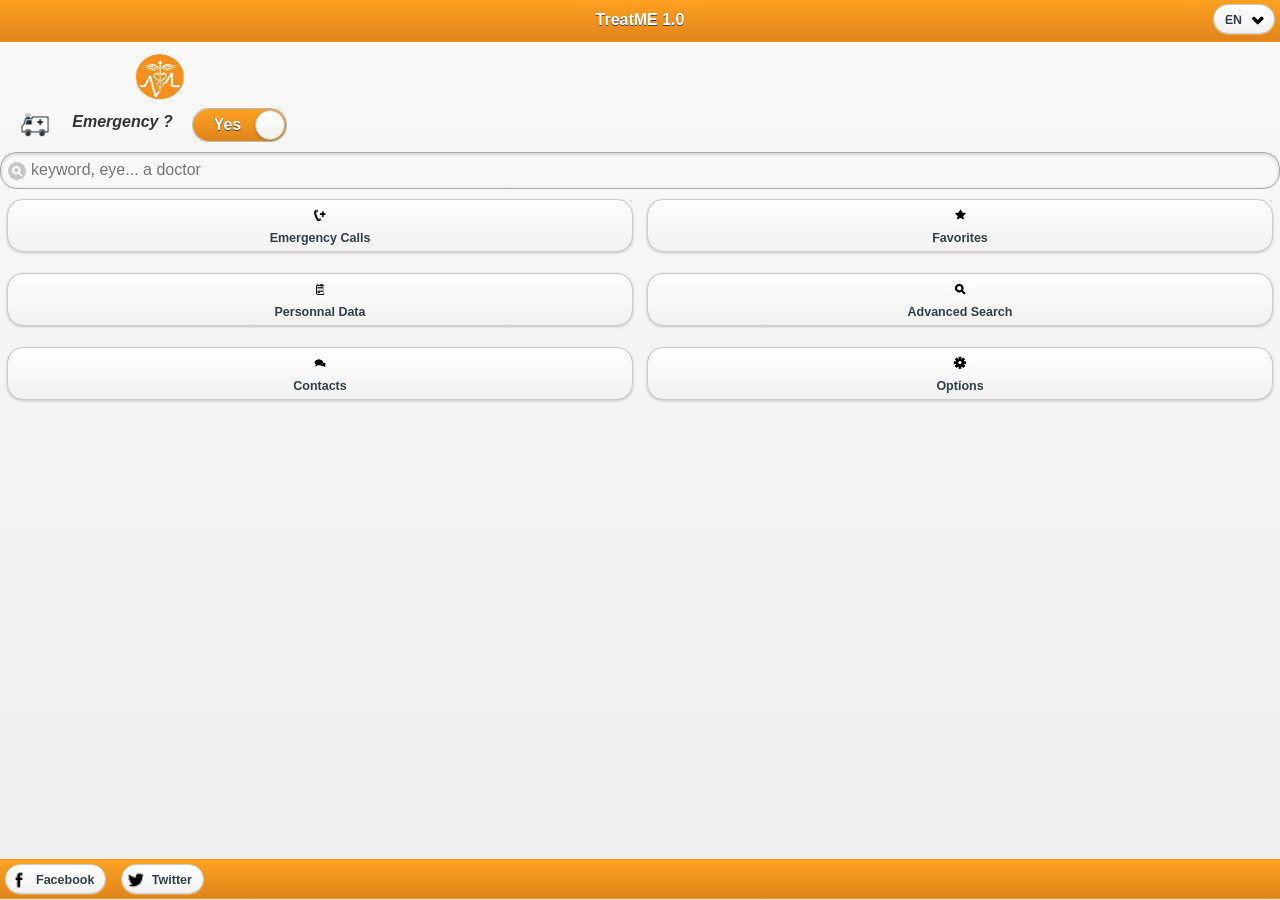
==== homePage.html @ 947c852b "First commit" ====
<!DOCTYPE html>
<html>
    
    <head>
        <title>
            homePage
        </title>
        <meta http-equiv="Content-Type" content="text/html; charset=UTF-8" />
        <meta name="viewport" content="initial-scale=1" />
        <meta name="apple-mobile-web-app-capable" content="yes" />
        <meta names="apple-mobile-web-app-status-bar-style" content="black-translucent"
        />
        <link href="files/resources/lib/theme/jqm/jqm.css" rel="stylesheet" />
        <link href="files/resources/lib/theme/treatme-theme-a/treatme-theme-a.css" rel="stylesheet"
        />
        <link href="files/resources/lib/jquerymobile/1.3.0/jquery.mobile.structure-1.3.0.css"
        rel="stylesheet" />
        <script type="text/javascript" src="files/resources/lib/store/json2.js">
        </script>
        <script type="text/javascript" src="files/resources/lib/jquery/jquery-1.8.2.js">
        </script>
        <script type="text/javascript">
                    $(document).bind("mobileinit", function()
            {
                if (navigator.userAgent.toLowerCase().indexOf("android") != -1)
                {
                    $.mobile.defaultPageTransition = 'none';
                    $.mobile.defaultDialogTransition = 'none';
                }
                if (navigator.userAgent.toLowerCase().indexOf("msie") != -1)
                {
                    $.mobile.allowCrossDomainPages = true;
                    $.support.cors = true;
                }
            });
        </script>
        <script type="text/javascript" src="files/resources/lib/jquerymobile/1.3.0/jquery.mobile-1.3.0.js">
        </script>
        <script type="text/javascript" src="files/resources/js/mobilebase.js">
        </script>
        <script type="text/javascript" src="files/resources/lib/event/customEventHandler.js">
        </script>
        <script type="text/javascript" src="files/resources/lib/base/sha1.js">
        </script>
        <script type="text/javascript" src="files/resources/lib/base/oauth.js">
        </script>
        <script type="text/javascript" src="files/resources/lib/base/contexts.js">
        </script>
        <script type="text/javascript" src="files/resources/lib/base/jsonpath.js">
        </script>
        <script type="text/javascript" src="files/resources/lib/base/jquery.xml2json.min.js">
        </script>
        <script type="text/javascript" src="http://maps.google.com/maps/api/js?sensor=true">
        </script>
        <script type="text/javascript" src="files/resources/lib/jquery-ui-map/jquery.ui.map.full.min.js">
        </script>
        <script type="text/javascript" src="files/resources/lib/base/appery.js">
        </script>
        <script type="text/javascript" src="files/resources/lib/get_target_platform.js">
        </script>
        <script type="text/javascript" src="files/resources/lib/cordova.js">
        </script>
        <script type="text/javascript" src="files/resources/lib/childbrowser.js">
        </script>
        <link href="files/resources/css/mobilebase.css" rel="stylesheet" type="text/css"
        />
        <script type="text/javascript" src="files/views/assets/js/maps.js">
        </script>
        <script type="text/javascript" src="files/views/assets/js/services/service.js">
        </script>
        <link href="homePage.css" rel="stylesheet" type="text/css" />
        <script type="text/javascript" src="homePage.js">
        </script>
    </head>
    
    <body>
        <script language="JavaScript" type="text/javascript">
                if (navigator.userAgent.match(/iP/i))
        {
            $(window).bind('orientationchange', function(event)
            {
                $('meta[name="viewport"]').attr('content', 'initial-scale=1.0,maximum-scale=1.0, ' + ((window.orientation == 90 || window.orientation == -90 || window.orientation == 270) ? "height=device-width,width=device-height" : "height=device-height,width=device-width"));
            }).trigger('orientationchange');
        }
        </script>
        <div data-role="page" style="min-height:480px;" dsid="homePage" id="homePage" class="type-interior"
        data-theme="a" data-add-back-btn="false" data-back-btn-text="Back">
            <!-- p1header -->
            <div data-role="header" data-position="fixed" data-theme="a" name="p1header" id="homePage_p1header"
            class=' homePage_p1header '>
                <h1 dsid="p1header">
                    TreatME 1.0
                </h1>
                <!-- p1headerselectmenu -->
                <div data-role="fieldcontain" class="homePage_p1headerselectmenu ui-icon-alt" style="display: inline-block;">
                    <select name="p1headerselectmenu" id="homePage_p1headerselectmenu" dsid="p1headerselectmenu"
                    data-theme="a" data-inline="true" data-mini="true" data-icon="arrow-d" data-iconpos="right"
                    data-native-menu="false" tabIndex="23" appery-class="homePage_p1headerselectmenu">
                        <option value="fr" reRender="p1headerselectmenu" dsid="p1headerselectmenu-0">
                            FR
                        </option>
                        <option value="es" reRender="p1headerselectmenu" dsid="p1headerselectmenu-1">
                            ES
                        </option>
                        <option value="gb" reRender="p1headerselectmenu" dsid="p1headerselectmenu-2" selected="selected">
                            EN
                        </option>
                    </select>
                </div>
            </div>
            <!-- p1container -->
            <div data-role="content" id="homePage_p1container" name="p1container" class=" homePage_p1container"
            dsid="p1container" data-theme="">
                <!-- mobileimage_113 -->
                <img class=" homePage_mobileimage_113" src="files/views/assets/image/images-4-tizen.gif"
                id="homePage_mobileimage_113" dsid="mobileimage_113" name="mobileimage_113" />
                <!-- mobilegrid_60 -->
                <div class="homePage_mobilegrid_60_wrapper">
                    <table id="homePage_mobilegrid_60" class=" homePage_mobilegrid_60" dsid="mobilegrid_60"
                    name="mobilegrid_60" cellpadding=0 cellspacing=0>
                        <col style="width:192px;" />
                        <col style="width:auto;" />
                        <tr class="homePage_mobilegrid_60_row_0">
                            <!-- mobilegridcell_61 -->
                            <td id="homePage_mobilegridcell_61" name="mobilegridcell_61" class="homePage_mobilegridcell_61"
                            colspan=1 rowspan=1>
                                <div class="cell-wrapper">
                                    <!-- p1image -->
                                    <img class=" homePage_p1image" src="files/views/assets/image/a_382541132_ambulance_car.png"
                                    id="homePage_p1image" dsid="p1image" name="p1image" />
                                    <!-- p1label -->
                                    <div name="p1label" id="homePage_p1label" dsid="p1label" data-role="appery_label"
                                    class=' homePage_p1label '>
                                        Emergency ?
                                    </div>
                                </div>
                            </td>
                            <!-- mobilegridcell_62 -->
                            <td id="homePage_mobilegridcell_62" name="mobilegridcell_62" class="homePage_mobilegridcell_62"
                            colspan=1 rowspan=1>
                                <div class="cell-wrapper">
                                    <!-- p1toggle -->
                                    <div data-role="fieldcontain" class="homePage_p1toggle ">
                                        <select data-role="slider" name="p1toggle" id="homePage_p1toggle" dsid="p1toggle"
                                        data-theme="a" data-track-theme="a">
                                            <option value="off">
                                                No
                                            </option>
                                            <option value="on">
                                                Yes
                                            </option>
                                        </select>
                                    </div>
                                </div>
                            </td>
                        </tr>
                    </table>
                </div>
                <!-- p1search -->
                <div data-role="fieldcontain" class="homePage_p1search ">
                    <div id="homePage_p1search-cover-div">
                        <img id="homePage_p1search-cover-img" src="files/resources/image/icon-search-cover.png"
                        />
                    </div>
                    <input type="search" name="p1search" id="homePage_p1search" dsid="p1search" value=""
                    placeholder="keyword, eye... a doctor" data-theme="a" tabIndex="21" class='ui-icon-alt homePage_p1search '
                    />
                </div>
                <!-- mobilegrid_95 -->
                <div class="homePage_mobilegrid_95_wrapper">
                    <table id="homePage_mobilegrid_95" class=" homePage_mobilegrid_95" dsid="mobilegrid_95"
                    name="mobilegrid_95" cellpadding=0 cellspacing=0>
                        <col style="width:auto;" />
                        <col style="width:auto;" />
                        <tr class="homePage_mobilegrid_95_row_0">
                            <!-- mobilegridcell_96 -->
                            <td id="homePage_mobilegridcell_96" name="mobilegridcell_96" class="homePage_mobilegridcell_96"
                            colspan=1 rowspan=1>
                                <div class="cell-wrapper">
                                    <!-- mobilebutton_102 -->
                                    <a data-role="button" name="mobilebutton_102" dsid="mobilebutton_102" class=' ui-icon-nodisc homePage_mobilebutton_102'
                                    id="homePage_mobilebutton_102" data-corners="true" data-mini="true" data-theme="a"
                                    tabIndex="29" data-icon="emergencyphone" data-iconpos="top">
                                    Emergency Calls
                                    </a>
                                </div>
                            </td>
                            <!-- mobilegridcell_97 -->
                            <td id="homePage_mobilegridcell_97" name="mobilegridcell_97" class="homePage_mobilegridcell_97"
                            colspan=1 rowspan=1>
                                <div class="cell-wrapper">
                                    <!-- mobilebutton_103 -->
                                    <a data-role="button" name="mobilebutton_103" dsid="mobilebutton_103" class=' ui-icon-alt homePage_mobilebutton_103'
                                    id="homePage_mobilebutton_103" data-corners="true" data-icon="star" data-iconpos="top"
                                    data-mini="true" data-theme="a" tabIndex="30" data-content-theme="e">
                                    Favorites
                                    </a>
                                </div>
                            </td>
                        </tr>
                        <tr class="homePage_mobilegrid_95_row_1">
                            <!-- mobilegridcell_98 -->
                            <td id="homePage_mobilegridcell_98" name="mobilegridcell_98" class="homePage_mobilegridcell_98"
                            colspan=1 rowspan=1>
                                <div class="cell-wrapper">
                                    <!-- mobilebutton_104 -->
                                    <a data-role="button" name="mobilebutton_104" dsid="mobilebutton_104" class=' ui-icon-nodisc homePage_mobilebutton_104'
                                    id="homePage_mobilebutton_104" data-corners="true" data-mini="true" data-theme="a"
                                    tabIndex="31" data-icon="text" data-iconpos="top">
                                    Personnal Data
                                    </a>
                                </div>
                            </td>
                            <!-- mobilegridcell_99 -->
                            <td id="homePage_mobilegridcell_99" name="mobilegridcell_99" class="homePage_mobilegridcell_99"
                            colspan=1 rowspan=1>
                                <div class="cell-wrapper">
                                    <!-- mobilebutton_109 -->
                                    <a data-role="button" name="mobilebutton_109" dsid="mobilebutton_109" class=' ui-icon-alt homePage_mobilebutton_109'
                                    id="homePage_mobilebutton_109" data-corners="true" data-icon="search" data-iconpos="top"
                                    data-mini="true" data-theme="a" tabIndex="35">
                                    Advanced Search
                                    </a>
                                </div>
                            </td>
                        </tr>
                        <tr class="homePage_mobilegrid_95_row_2">
                            <!-- mobilegridcell_100 -->
                            <td id="homePage_mobilegridcell_100" name="mobilegridcell_100" class="homePage_mobilegridcell_100"
                            colspan=1 rowspan=1>
                                <div class="cell-wrapper">
                                    <!-- mobilebutton_110 -->
                                    <a data-role="button" name="mobilebutton_110" dsid="mobilebutton_110" class=' ui-icon-nodisc homePage_mobilebutton_110'
                                    id="homePage_mobilebutton_110" data-corners="true" data-mini="true" data-theme="a"
                                    tabIndex="36" data-icon="conversation" data-iconpos="top">
                                    Contacts
                                    </a>
                                </div>
                            </td>
                            <!-- mobilegridcell_101 -->
                            <td id="homePage_mobilegridcell_101" name="mobilegridcell_101" class="homePage_mobilegridcell_101"
                            colspan=1 rowspan=1>
                                <div class="cell-wrapper">
                                    <!-- mobilebutton_106 -->
                                    <a data-role="button" name="mobilebutton_106" dsid="mobilebutton_106" class=' ui-icon-alt homePage_mobilebutton_106'
                                    id="homePage_mobilebutton_106" data-corners="true" data-icon="gear" data-iconpos="top"
                                    data-mini="true" data-theme="a" tabIndex="33">
                                    Options
                                    </a>
                                </div>
                            </td>
                        </tr>
                    </table>
                </div>
            </div>
            <!-- p1footer -->
            <div data-role="footer" data-position="inline" class=" homePage_p1footer" name="p1footer"
            dsid="p1footer" id="homePage_p1footer" data-theme="a">
                <!-- mobilebutton_114 -->
                <a data-role="button" name="mobilebutton_114" dsid="mobilebutton_114" class=' ui-icon-nodisc homePage_mobilebutton_114'
                style='margin-left:5px; ' id="homePage_mobilebutton_114" data-corners="true" data-inline='true'
                data-mini='true' data-theme="a" tabIndex="39" data-icon="facebook" data-iconpos="left">
                Facebook
                </a>
                <!-- p1navbarbutton1 -->
                <a data-role="button" name="p1navbarbutton1" dsid="p1navbarbutton1" class=' ui-icon-nodisc homePage_p1navbarbutton1'
                style='margin-left:5px; ' id="homePage_p1navbarbutton1" data-corners="true" data-inline='true'
                data-mini='true' data-theme="a" tabIndex="15" data-icon="tweet">
                Twitter
                </a>
            </div>
        </div>
        <div data-role="page" style="min-height:480px;" dsid="profilePage" id="profilePage"
        class="type-interior" data-theme="a" data-add-back-btn="true" data-back-btn-text="Back">
            <!-- mobileheader -->
            <div data-role="header" data-position="fixed" data-theme="a" name="mobileheader"
            id="profilePage_mobileheader" class='ui-icon-alt profilePage_mobileheader '>
                <h1 dsid="mobileheader">
                    Personnal Data
                </h1>
                <!-- mobilebutton_26 -->
                <a data-role="button" name="mobilebutton_26" dsid="mobilebutton_26" class='ui-btn-right  ui-icon-alt profilePage_mobilebutton_26'
                style='min-height:20px; ' id="profilePage_mobilebutton_26" data-corners="true" data-icon="home"
                data-iconpos="notext" data-inline='true' data-mini='true' data-theme="a" tabIndex="4">
                Home
                </a>
            </div>
            <!-- mobilecontainer -->
            <div data-role="content" id="profilePage_mobilecontainer" name="mobilecontainer"
            class=" profilePage_mobilecontainer" dsid="mobilecontainer" data-theme="">
                <!-- mobileradiogroup_1 -->
                <div data-role="fieldcontain" class=" profilePage_mobileradiogroup_1" id="profilePage_mobileradiogroup_1"
                dsid="mobileradiogroup_1">
                    <fieldset data-role="controlgroup" data-type="horizontal" data-mini="true">
                        <!-- mobileradiobutton_2 -->
                        <span dsid="mobileradiobutton_2" class="profilePage_mobileradiobutton_2" name="mobileradiobutton_2">
                            <input type="radio" name="mobileradiogroup_1" id="profilePage_mobileradiobutton_2"
                            style='display:none' checked="checked" tabIndex="1" data-theme="a" value="profile"
                            />
                            <label id="profilePage_mobileradiobutton_2_label" for="profilePage_mobileradiobutton_2">
                                User Profile
                            </label>
                        </span>
                        <!-- mobileradiobutton_3 -->
                        <span dsid="mobileradiobutton_3" class="profilePage_mobileradiobutton_3" name="mobileradiobutton_3">
                            <input type="radio" name="mobileradiogroup_1" id="profilePage_mobileradiobutton_3"
                            style='display:none' data-theme="a" value="health" />
                            <label id="profilePage_mobileradiobutton_3_label" for="profilePage_mobileradiobutton_3">
                                Health Record
                            </label>
                        </span>
                    </fieldset>
                </div>
                <!-- mobilelist_8 -->
                <ul data-role="listview" id="profilePage_mobilelist_8" class=' profilePage_mobilelist_8 '
                name="mobilelist_8" dsid="mobilelist_8" data-inset="true" data-theme="a" data-divider-theme="a"
                data-count-theme="c" style="" data-split-theme="a">
                    <!-- mobilelistitem_9 -->
                    <li id="profilePage_mobilelistitem_9" data-role="list-divider" name="mobilelistitem_9"
                    dsid="mobilelistitem_9" class=' profilePage_mobilelistitem_9 '>
                        <h3>
                            Emergency Calls
                        </h3>
                    </li>
                    <!-- mobilelistitem_11 -->
                    <li class=' profilePage_mobilelistitem_11  tgz-cg-has-icon'>
                        <a id="profilePage_mobilelistitem_11" name="mobilelistitem_11" dsid="mobilelistitem_11"
                        tabIndex="3" class=' profilePage_mobilelistitem_11 '>
                        <img class='ui-li-icon' src="files/views/assets/image/information.png" />
                        <h3>Item 2</h3>
                        </a>
                    </li>
                    <!-- mobilelistitem_13 -->
                    <li class=' profilePage_mobilelistitem_13  tgz-cg-has-icon'>
                        <a id="profilePage_mobilelistitem_13" name="mobilelistitem_13" dsid="mobilelistitem_13"
                        tabIndex="3" class=' profilePage_mobilelistitem_13 '>
                        <img class='ui-li-icon' src="files/views/assets/image/ambulance.png" />
                        <h3>Item 3</h3>
                        </a>
                    </li>
                    <!-- mobilelistitem_22 -->
                    <li class=' profilePage_mobilelistitem_22  tgz-cg-has-icon'>
                        <a id="profilePage_mobilelistitem_22" name="mobilelistitem_22" dsid="mobilelistitem_22"
                        tabIndex="3" class=' profilePage_mobilelistitem_22 '>
                        <img class='ui-li-icon' src="files/views/assets/image/dentist.png" />
                        <h3>Item 4</h3>
                        </a>
                    </li>
                    <!-- mobilelistitem_24 -->
                    <li class=' profilePage_mobilelistitem_24  tgz-cg-has-icon'>
                        <a id="profilePage_mobilelistitem_24" name="mobilelistitem_24" dsid="mobilelistitem_24"
                        tabIndex="3" class=' profilePage_mobilelistitem_24 '>
                        <img class='ui-li-icon' src="files/views/assets/image/emergencyphone.png" />
                        <h3>Item 5</h3>
                        </a>
                    </li>
                </ul>
            </div>
            <!-- mobilefooter -->
            <div data-role="footer" data-position="fixed" class=" profilePage_mobilefooter"
            name="mobilefooter" dsid="mobilefooter" id="profilePage_mobilefooter" data-theme="a">
                <!-- mobilebutton_29 -->
                <a data-role="button" name="mobilebutton_29" dsid="mobilebutton_29" class=' ui-icon-alt profilePage_mobilebutton_29'
                style='min-height:20px;margin-left:5px; ' id="profilePage_mobilebutton_29" data-corners="true"
                data-icon="info" data-iconpos="notext" data-inline='true' data-mini='true' data-theme="a"
                tabIndex="7">
                Button
                </a>
                <!-- mobilebutton_27 -->
                <a data-role="button" name="mobilebutton_27" dsid="mobilebutton_27" class=' ui-icon-alt profilePage_mobilebutton_27'
                style='min-height:20px;margin-left:5px; ' id="profilePage_mobilebutton_27" data-corners="true"
                data-icon="search" data-iconpos="notext" data-inline='true' data-mini='true' data-theme="a"
                tabIndex="5">
                Button
                </a>
                <!-- mobilebutton_28 -->
                <a data-role="button" name="mobilebutton_28" dsid="mobilebutton_28" class=' ui-icon-alt profilePage_mobilebutton_28'
                style='min-height:20px;margin-left:5px; ' id="profilePage_mobilebutton_28" data-corners="true"
                data-icon="star" data-iconpos="notext" data-inline='true' data-mini='true' data-theme="a"
                tabIndex="6">
                Button
                </a>
                <!-- mobilebutton_30 -->
                <a data-role="button" name="mobilebutton_30" dsid="mobilebutton_30" class=' ui-icon-alt profilePage_mobilebutton_30'
                style='min-height:20px;margin-left:5px; ' id="profilePage_mobilebutton_30" data-corners="true"
                data-icon="alert" data-iconpos="notext" data-inline='true' data-mini='true' data-theme="a"
                tabIndex="8">
                Button
                </a>
            </div>
        </div>
        <div data-role="page" style="min-height:480px;" dsid="mapPage" id="mapPage" class="type-interior"
        data-theme="a" data-add-back-btn="false" data-back-btn-text="Back">
            <!-- p2header -->
            <div data-role="header" data-position="fixed" data-theme="a" name="p2header" id="mapPage_p2header"
            class=' mapPage_p2header '>
                <h1 dsid="p2header">
                    Search
                </h1>
                <!-- p2headernavbar -->
                <div data-role="navbar" id="mapPage_p2headernavbar" name="p2headernavbar" dsid="p2headernavbar"
                class="ui-icon-alt mapPage_p2headernavbar" data-theme="a" style="position: relative;"
                data-iconpos="left">
                    <ul>
                        <!-- mobilenavbaritem_3 -->
                        <li>
                            <a data-theme="a" id="mapPage_mobilenavbaritem_3" dsid="mobilenavbaritem_3" name="mobilenavbaritem_3"
                            data-icon="bars" data-iconpos="left">
                            List
                            </a>
                        </li>
                        <!-- mobilenavbaritem_5 -->
                        <li>
                            <a data-theme="a" data-icon="grid" id="mapPage_mobilenavbaritem_5" dsid="mobilenavbaritem_5"
                            name="mobilenavbaritem_5" data-iconpos="left">
                            Details
                            </a>
                        </li>
                        <!-- mobilenavbaritem_17 -->
                        <li>
                            <a data-theme="a" data-icon="search" id="mapPage_mobilenavbaritem_17" dsid="mobilenavbaritem_17"
                            name="mobilenavbaritem_17">
                            Search
                            </a>
                        </li>
                    </ul>
                </div>
                <!-- mobilebutton_18 -->
                <a data-role="button" name="mobilebutton_18" dsid="mobilebutton_18" class='ui-btn-right  ui-icon-alt mapPage_mobilebutton_18'
                style='min-height:20px; ' id="mapPage_mobilebutton_18" data-corners="true" data-icon="home"
                data-iconpos="notext" data-inline='true' data-mini='true' data-theme="a" tabIndex="4">
                Home
                </a>
                <!-- mobilebutton_23 -->
                <a data-role="button" name="mobilebutton_23" dsid="mobilebutton_23" class='ui-btn-left   mapPage_mobilebutton_23'
                id="mapPage_mobilebutton_23" data-corners="true" data-inline='true' data-mini='true'
                data-theme="a" tabIndex="8">
                Menu
                </a>
            </div>
            <!-- p2container -->
            <div data-role="content" id="mapPage_p2container" name="p2container" class=" mapPage_p2container"
            dsid="p2container" data-theme="">
                <!-- p2panel -->
                <div name="p2panel" dsid="p2panel" id="mapPage_p2panel" class=" mapPage_p2panel">
                    <div id="p2panel" data-display="overlay" data-role="panel" data-transition="slide">
                        <ul id="p2listview" data-role="listview">
                            <li>
                                <a href="#">Acura</a>
                            </li>
                            <li>
                                <a href="#">Audi</a>
                            </li>
                            <li>
                                <a href="#">BMW</a>
                            </li>
                            <li>
                                <a href="#">Cadillac</a>
                            </li>
                            <li>
                                <a href="#">Ferrari</a>
                            </li>
                            <li>
                                <a href="#">Acura</a>
                            </li>
                            <li>
                                <a href="#">Audi</a>
                            </li>
                            <li>
                                <a href="#">BMW</a>
                            </li>
                            <li>
                                <a href="#">Cadillac</a>
                            </li>
                            <li>
                                <a href="#">Ferrari</a>
                            </li>
                            <li>
                                <a href="#">Acura</a>
                            </li>
                            <li>
                                <a href="#">Audi</a>
                            </li>
                            <li>
                                <a href="#">BMW</a>
                            </li>
                            <li>
                                <a href="#">Cadillac</a>
                            </li>
                            <li>
                                <a href="#">Ferrari</a>
                            </li>
                            <li>
                                <a href="#">Acura</a>
                            </li>
                            <li>
                                <a href="#">Audi</a>
                            </li>
                            <li>
                                <a href="#">BMW</a>
                            </li>
                            <li>
                                <a href="#">Cadillac</a>
                            </li>
                            <li>
                                <a href="#">Ferrari</a>
                            </li>
                            <li>
                                <a href="#">Acura</a>
                            </li>
                            <li>
                                <a href="#">Audi</a>
                            </li>
                            <li>
                                <a href="#">BMW</a>
                            </li>
                            <li>
                                <a href="#">Cadillac</a>
                            </li>
                            <li>
                                <a href="#">Ferrari</a>
                            </li>
                        </ul>
                    </div>
                </div>
                <!-- mobilesearchbar_21 -->
                <div data-role="fieldcontain" class="mapPage_mobilesearchbar_21 ">
                    <div id="mapPage_mobilesearchbar_21-cover-div">
                        <img id="mapPage_mobilesearchbar_21-cover-img" src="files/resources/image/icon-search-cover.png"
                        />
                    </div>
                    <input type="search" name="mobilesearchbar_21" id="mapPage_mobilesearchbar_21" dsid="mobilesearchbar_21"
                    value="" placeholder="Search..." data-theme="a" tabIndex="7" class='ui-icon-alt mapPage_mobilesearchbar_21 '
                    data-mini="true" />
                </div>
                <!-- map -->
                <div id="mapPage_map" dsid="map" name="map" tiggzitype="object" apperytype="object"
                class=' mapPage_map' style='width:100%;'>
                    <img class=' mapPage_map' src="http://assets1.geocommons.com/d51ab1366bec6a2c4954db979e5921bd4cc140db/images/no_preview_map.png?1311276822"
                    />
                </div>
                <ul data-role="listview" id="mapPage_map_markers" name="map_markers" dsid="map_markers"
                style="display:none">
                    <!-- marker1 -->
                    <li id="mapPage_marker1" name="marker1" dsid="marker1" tiggzitype="marker" apperytype="marker"
                    rendered="false" latitude="" longitude="" text="Here's my position" address="" show_info="false"
                    style="display:none">
                        <div id="mapPage_marker1_infoWindow" name="marker1_infoWindowContent" class='mapPage_marker1'>
                        </div>
                    </li>
                </ul>
            </div>
            <!-- p2footer -->
            <div data-role="footer" data-position="fixed" class=" mapPage_p2footer" name="p2footer"
            dsid="p2footer" id="mapPage_p2footer" data-theme="a">
                <!-- p2footernavbar -->
                <div data-role="navbar" id="mapPage_p2footernavbar" name="p2footernavbar" dsid="p2footernavbar"
                class="ui-icon-nodisc mapPage_p2footernavbar" data-theme="a" style="position: relative;"
                data-iconpos="top">
                    <ul>
                        <!-- mobilenavbaritem_7 -->
                        <li>
                            <a data-theme="a" class="ui-btn-active ui-state-persist" id="mapPage_mobilenavbaritem_7"
                            dsid="mobilenavbaritem_7" name="mobilenavbaritem_7" data-icon="driving" data-iconpos="top">
                            Driving
                            </a>
                        </li>
                        <!-- mobilenavbaritem_8 -->
                        <li>
                            <a data-theme="a" id="mapPage_mobilenavbaritem_8" dsid="mobilenavbaritem_8" name="mobilenavbaritem_8"
                            data-icon="cycling" data-iconpos="top">
                            Cycling
                            </a>
                        </li>
                        <!-- mobilenavbaritem_9 -->
                        <li>
                            <a data-theme="a" id="mapPage_mobilenavbaritem_9" dsid="mobilenavbaritem_9" name="mobilenavbaritem_9"
                            data-icon="walking" data-iconpos="top">
                            Walking
                            </a>
                        </li>
                        <!-- mobilenavbaritem_22 -->
                        <li>
                            <a data-theme="a" id="mapPage_mobilenavbaritem_22" dsid="mobilenavbaritem_22" name="mobilenavbaritem_22"
                            data-iconpos="top" data-icon="bus">
                            Transit
                            </a>
                        </li>
                    </ul>
                </div>
            </div>
        </div>
    </body>

</html>
---- files/resources/lib/theme/jqm/jqm.css ----
/*
* jQuery Mobile Git Build: SHA1: 9130927464f2d3e0300a9fb36ebfd69448cf3675 <> Date: Wed Feb 20 11:08:42 2013 -0800
* http://jquerymobile.com
*
* Copyright 2010, 2013 jQuery Foundation, Inc. and other contributors
* Released under the MIT license.
* http://jquery.org/license
*
*/


/* Swatches */

/* A
-----------------------------------------------------------------------------------------------------------*/

.ui-bar-a {
	border: 1px solid #333 /*{a-bar-border}*/;
	background: #111 /*{a-bar-background-color}*/;
	color: #fff /*{a-bar-color}*/;
	font-weight: bold;
	text-shadow: 0 /*{a-bar-shadow-x}*/ -1px /*{a-bar-shadow-y}*/ 1px /*{a-bar-shadow-radius}*/ #000 /*{a-bar-shadow-color}*/;
	background-image: -webkit-gradient(linear, left top, left bottom, from( #3c3c3c /*{a-bar-background-start}*/), to( #111 /*{a-bar-background-end}*/)); /* Saf4+, Chrome */
	background-image: -webkit-linear-gradient( #3c3c3c /*{a-bar-background-start}*/, #111 /*{a-bar-background-end}*/); /* Chrome 10+, Saf5.1+ */
	background-image:    -moz-linear-gradient( #3c3c3c /*{a-bar-background-start}*/, #111 /*{a-bar-background-end}*/); /* FF3.6 */
	background-image:     -ms-linear-gradient( #3c3c3c /*{a-bar-background-start}*/, #111 /*{a-bar-background-end}*/); /* IE10 */
	background-image:      -o-linear-gradient( #3c3c3c /*{a-bar-background-start}*/, #111 /*{a-bar-background-end}*/); /* Opera 11.10+ */
	background-image:         linear-gradient( #3c3c3c /*{a-bar-background-start}*/, #111 /*{a-bar-background-end}*/);
}
.ui-bar-a .ui-link-inherit {
	color: #fff /*{a-bar-color}*/;
}

.ui-bar-a a.ui-link {
	color: #7cc4e7 /*{a-bar-link-color}*/;
	font-weight: bold;
}

.ui-bar-a a.ui-link:visited {
    color: #2489ce /*{a-bar-link-visited}*/;
}

.ui-bar-a a.ui-link:hover {
	color: #2489ce /*{a-bar-link-hover}*/;
}

.ui-bar-a a.ui-link:active {
	color: #2489ce /*{a-bar-link-active}*/;
}

.ui-bar-a,
.ui-bar-a input,
.ui-bar-a select,
.ui-bar-a textarea,
.ui-bar-a button {
	 font-family: Helvetica, Arial, sans-serif /*{global-font-family}*/;
}
.ui-body-a,
.ui-overlay-a {
	border: 1px solid #444 /*{a-body-border}*/;
	color: #fff /*{a-body-color}*/;
	text-shadow: 0 /*{a-body-shadow-x}*/ 1px /*{a-body-shadow-y}*/ 1px /*{a-body-shadow-radius}*/ #111 /*{a-body-shadow-color}*/;
	background: #222 /*{a-body-background-color}*/;
	background-image: -webkit-gradient(linear, left top, left bottom, from( #444 /*{a-body-background-start}*/), to( #222 /*{a-body-background-end}*/)); /* Saf4+, Chrome */
	background-image: -webkit-linear-gradient( #444 /*{a-body-background-start}*/, #222 /*{a-body-background-end}*/); /* Chrome 10+, Saf5.1+ */
	background-image:    -moz-linear-gradient( #444 /*{a-body-background-start}*/, #222 /*{a-body-background-end}*/); /* FF3.6 */
	background-image:     -ms-linear-gradient( #444 /*{a-body-background-start}*/, #222 /*{a-body-background-end}*/); /* IE10 */
	background-image:      -o-linear-gradient( #444 /*{a-body-background-start}*/, #222 /*{a-body-background-end}*/); /* Opera 11.10+ */
	background-image:         linear-gradient( #444 /*{a-body-background-start}*/, #222 /*{a-body-background-end}*/);
}
.ui-overlay-a {
	background-image: none;
	border-width: 0;
}
.ui-body-a,
.ui-body-a input,
.ui-body-a select,
.ui-body-a textarea,
.ui-body-a button {
	 font-family: Helvetica, Arial, sans-serif /*{global-font-family}*/;
}
.ui-body-a .ui-link-inherit {
	color: #fff /*{a-body-color}*/;
}

.ui-body-a .ui-link {
	color: #2489ce /*{a-body-link-color}*/;
	font-weight: bold;
}

.ui-body-a .ui-link:visited {
    color: #2489ce /*{a-body-link-visited}*/;
}

.ui-body-a .ui-link:hover {
	color: #2489ce /*{a-body-link-hover}*/;
}

.ui-body-a .ui-link:active {
	color: #2489ce /*{a-body-link-active}*/;
}

.ui-btn-up-a {
	border: 1px solid #111 /*{a-bup-border}*/;
	background: #333 /*{a-bup-background-color}*/;
	font-weight: bold;
	color: #fff /*{a-bup-color}*/;
	text-shadow: 0 /*{a-bup-shadow-x}*/ 1px /*{a-bup-shadow-y}*/ 1px /*{a-bup-shadow-radius}*/ #111 /*{a-bup-shadow-color}*/;
	background-image: -webkit-gradient(linear, left top, left bottom, from( #444 /*{a-bup-background-start}*/), to( #2d2d2d /*{a-bup-background-end}*/)); /* Saf4+, Chrome */
	background-image: -webkit-linear-gradient( #444 /*{a-bup-background-start}*/, #2d2d2d /*{a-bup-background-end}*/); /* Chrome 10+, Saf5.1+ */
	background-image:    -moz-linear-gradient( #444 /*{a-bup-background-start}*/, #2d2d2d /*{a-bup-background-end}*/); /* FF3.6 */
	background-image:     -ms-linear-gradient( #444 /*{a-bup-background-start}*/, #2d2d2d /*{a-bup-background-end}*/); /* IE10 */
	background-image:      -o-linear-gradient( #444 /*{a-bup-background-start}*/, #2d2d2d /*{a-bup-background-end}*/); /* Opera 11.10+ */
	background-image:         linear-gradient( #444 /*{a-bup-background-start}*/, #2d2d2d /*{a-bup-background-end}*/);
}
.ui-btn-up-a:visited,
.ui-btn-up-a a.ui-link-inherit {
	color: #fff /*{a-bup-color}*/;
}
.ui-btn-hover-a {
	border: 1px solid #000 /*{a-bhover-border}*/;
	background: #444 /*{a-bhover-background-color}*/;
	font-weight: bold;
	color: #fff /*{a-bhover-color}*/;
	text-shadow: 0 /*{a-bhover-shadow-x}*/ 1px /*{a-bhover-shadow-y}*/ 1px /*{a-bhover-shadow-radius}*/ #111 /*{a-bhover-shadow-color}*/;
	background-image: -webkit-gradient(linear, left top, left bottom, from( #555 /*{a-bhover-background-start}*/), to( #383838 /*{a-bhover-background-end}*/)); /* Saf4+, Chrome */
	background-image: -webkit-linear-gradient( #555 /*{a-bhover-background-start}*/, #383838 /*{a-bhover-background-end}*/); /* Chrome 10+, Saf5.1+ */
	background-image:    -moz-linear-gradient( #555 /*{a-bhover-background-start}*/, #383838 /*{a-bhover-background-end}*/); /* FF3.6 */
	background-image:     -ms-linear-gradient( #555 /*{a-bhover-background-start}*/, #383838 /*{a-bhover-background-end}*/); /* IE10 */
	background-image:      -o-linear-gradient( #555 /*{a-bhover-background-start}*/, #383838 /*{a-bhover-background-end}*/); /* Opera 11.10+ */
	background-image:         linear-gradient( #555 /*{a-bhover-background-start}*/, #383838 /*{a-bhover-background-end}*/);
}
.ui-btn-hover-a:visited,
.ui-btn-hover-a:hover,
.ui-btn-hover-a a.ui-link-inherit {
	color: #fff /*{a-bhover-color}*/;
}
.ui-btn-down-a {
	border: 1px solid #000 /*{a-bdown-border}*/;
	background: #222 /*{a-bdown-background-color}*/;
	font-weight: bold;
	color: #fff /*{a-bdown-color}*/;
	text-shadow: 0 /*{a-bdown-shadow-x}*/ 1px /*{a-bdown-shadow-y}*/ 1px /*{a-bdown-shadow-radius}*/ #111 /*{a-bdown-shadow-color}*/;
	background-image: -webkit-gradient(linear, left top, left bottom, from( #202020 /*{a-bdown-background-start}*/), to( #2c2c2c /*{a-bdown-background-end}*/)); /* Saf4+, Chrome */
	background-image: -webkit-linear-gradient( #202020 /*{a-bdown-background-start}*/, #2c2c2c /*{a-bdown-background-end}*/); /* Chrome 10+, Saf5.1+ */
	background-image:    -moz-linear-gradient( #202020 /*{a-bdown-background-start}*/, #2c2c2c /*{a-bdown-background-end}*/); /* FF3.6 */
	background-image:     -ms-linear-gradient( #202020 /*{a-bdown-background-start}*/, #2c2c2c /*{a-bdown-background-end}*/); /* IE10 */
	background-image:      -o-linear-gradient( #202020 /*{a-bdown-background-start}*/, #2c2c2c /*{a-bdown-background-end}*/); /* Opera 11.10+ */
	background-image:         linear-gradient( #202020 /*{a-bdown-background-start}*/, #2c2c2c /*{a-bdown-background-end}*/);
}
.ui-btn-down-a:visited,
.ui-btn-down-a:hover,
.ui-btn-down-a a.ui-link-inherit {
	color: #fff /*{a-bdown-color}*/;
}
.ui-btn-up-a,
.ui-btn-hover-a,
.ui-btn-down-a {
	 font-family: Helvetica, Arial, sans-serif /*{global-font-family}*/;
	text-decoration: none;
}


/* B
-----------------------------------------------------------------------------------------------------------*/

.ui-bar-b {
	border: 1px solid #456f9a /*{b-bar-border}*/;
	background: #5e87b0 /*{b-bar-background-color}*/;
	color: #fff /*{b-bar-color}*/;
	font-weight: bold;
	text-shadow: 0 /*{b-bar-shadow-x}*/ 1px /*{b-bar-shadow-y}*/ 1px /*{b-bar-shadow-radius}*/ #3e6790 /*{b-bar-shadow-color}*/;
	background-image: -webkit-gradient(linear, left top, left bottom, from( #6facd5 /*{b-bar-background-start}*/), to( #497bae /*{b-bar-background-end}*/)); /* Saf4+, Chrome */
	background-image: -webkit-linear-gradient( #6facd5 /*{b-bar-background-start}*/, #497bae /*{b-bar-background-end}*/); /* Chrome 10+, Saf5.1+ */
	background-image:    -moz-linear-gradient( #6facd5 /*{b-bar-background-start}*/, #497bae /*{b-bar-background-end}*/); /* FF3.6 */
	background-image:     -ms-linear-gradient( #6facd5 /*{b-bar-background-start}*/, #497bae /*{b-bar-background-end}*/); /* IE10 */
	background-image:      -o-linear-gradient( #6facd5 /*{b-bar-background-start}*/, #497bae /*{b-bar-background-end}*/); /* Opera 11.10+ */
	background-image:         linear-gradient( #6facd5 /*{b-bar-background-start}*/, #497bae /*{b-bar-background-end}*/);
}
.ui-bar-b .ui-link-inherit {
	color: #fff /*{b-bar-color}*/;
}

.ui-bar-b a.ui-link {
	color: #ddf0f8 /*{b-bar-link-color}*/;
	font-weight: bold;
}

.ui-bar-b a.ui-link:visited {
    color: #ddf0f8 /*{b-bar-link-visited}*/;
}

.ui-bar-b a.ui-link:hover {
	color: #ddf0f8 /*{b-bar-link-hover}*/;
}

.ui-bar-b a.ui-link:active {
	color: #ddf0f8 /*{b-bar-link-active}*/;
}

.ui-bar-b,
.ui-bar-b input,
.ui-bar-b select,
.ui-bar-b textarea,
.ui-bar-b button {
	 font-family: Helvetica, Arial, sans-serif /*{global-font-family}*/;
}
.ui-body-b,
.ui-overlay-b {
	border: 1px solid #999 /*{b-body-border}*/;
	color: #333 /*{b-body-color}*/;
	text-shadow: 0 /*{b-body-shadow-x}*/ 1px /*{b-body-shadow-y}*/ 0 /*{b-body-shadow-radius}*/ #fff /*{b-body-shadow-color}*/;
	background: #f3f3f3 /*{b-body-background-color}*/;
	background-image: -webkit-gradient(linear, left top, left bottom, from( #ddd /*{b-body-background-start}*/), to( #ccc /*{b-body-background-end}*/)); /* Saf4+, Chrome */
	background-image: -webkit-linear-gradient( #ddd /*{b-body-background-start}*/, #ccc /*{b-body-background-end}*/); /* Chrome 10+, Saf5.1+ */
	background-image:    -moz-linear-gradient( #ddd /*{b-body-background-start}*/, #ccc /*{b-body-background-end}*/); /* FF3.6 */
	background-image:     -ms-linear-gradient( #ddd /*{b-body-background-start}*/, #ccc /*{b-body-background-end}*/); /* IE10 */
	background-image:      -o-linear-gradient( #ddd /*{b-body-background-start}*/, #ccc /*{b-body-background-end}*/); /* Opera 11.10+ */
	background-image:         linear-gradient( #ddd /*{b-body-background-start}*/, #ccc /*{b-body-background-end}*/);
}
.ui-overlay-b {
	background-image: none;
	border-width: 0;
}
.ui-body-b,
.ui-body-b input,
.ui-body-b select,
.ui-body-b textarea,
.ui-body-b button {
	 font-family: Helvetica, Arial, sans-serif /*{global-font-family}*/;
}
.ui-body-b .ui-link-inherit {
	color: #333 /*{b-body-color}*/;
}

.ui-body-b .ui-link {
	color: #2489ce /*{b-body-link-color}*/;
	font-weight: bold;
}

.ui-body-b .ui-link:visited {
    color: #2489ce /*{b-body-link-visited}*/;
}

.ui-body-b .ui-link:hover {
	color: #2489ce /*{b-body-link-hover}*/;
}

.ui-body-b .ui-link:active {
	color: #2489ce /*{b-body-link-active}*/;
}

.ui-btn-up-b {
	border: 1px solid #044062 /*{b-bup-border}*/;
	background: #396b9e /*{b-bup-background-color}*/;
	font-weight: bold;
	color: #fff /*{b-bup-color}*/;
	text-shadow: 0 /*{b-bup-shadow-x}*/ 1px /*{b-bup-shadow-y}*/ 1px /*{b-bup-shadow-radius}*/ #194b7e /*{b-bup-shadow-color}*/;
	background-image: -webkit-gradient(linear, left top, left bottom, from( #5f9cc5 /*{b-bup-background-start}*/), to( #396b9e /*{b-bup-background-end}*/)); /* Saf4+, Chrome */
	background-image: -webkit-linear-gradient( #5f9cc5 /*{b-bup-background-start}*/, #396b9e /*{b-bup-background-end}*/); /* Chrome 10+, Saf5.1+ */
	background-image:    -moz-linear-gradient( #5f9cc5 /*{b-bup-background-start}*/, #396b9e /*{b-bup-background-end}*/); /* FF3.6 */
	background-image:     -ms-linear-gradient( #5f9cc5 /*{b-bup-background-start}*/, #396b9e /*{b-bup-background-end}*/); /* IE10 */
	background-image:      -o-linear-gradient( #5f9cc5 /*{b-bup-background-start}*/, #396b9e /*{b-bup-background-end}*/); /* Opera 11.10+ */
	background-image:         linear-gradient( #5f9cc5 /*{b-bup-background-start}*/, #396b9e /*{b-bup-background-end}*/);
}
.ui-btn-up-b:visited,
.ui-btn-up-b a.ui-link-inherit {
	color: #fff /*{b-bup-color}*/;
}
.ui-btn-hover-b {
	border: 1px solid #00415e /*{b-bhover-border}*/;
	background: #4b88b6 /*{b-bhover-background-color}*/;
	font-weight: bold;
	color: #fff /*{b-bhover-color}*/;
	text-shadow: 0 /*{b-bhover-shadow-x}*/ 1px /*{b-bhover-shadow-y}*/ 1px /*{b-bhover-shadow-radius}*/ #194b7e /*{b-bhover-shadow-color}*/;
	background-image: -webkit-gradient(linear, left top, left bottom, from( #6facd5 /*{b-bhover-background-start}*/), to( #4272a4 /*{b-bhover-background-end}*/)); /* Saf4+, Chrome */
	background-image: -webkit-linear-gradient( #6facd5 /*{b-bhover-background-start}*/, #4272a4 /*{b-bhover-background-end}*/); /* Chrome 10+, Saf5.1+ */
	background-image:    -moz-linear-gradient( #6facd5 /*{b-bhover-background-start}*/, #4272a4 /*{b-bhover-background-end}*/); /* FF3.6 */
	background-image:     -ms-linear-gradient( #6facd5 /*{b-bhover-background-start}*/, #4272a4 /*{b-bhover-background-end}*/); /* IE10 */
	background-image:      -o-linear-gradient( #6facd5 /*{b-bhover-background-start}*/, #4272a4 /*{b-bhover-background-end}*/); /* Opera 11.10+ */
	background-image:         linear-gradient( #6facd5 /*{b-bhover-background-start}*/, #4272a4 /*{b-bhover-background-end}*/);
}
.ui-btn-hover-b:visited,
.ui-btn-hover-b:hover,
.ui-btn-hover-b a.ui-link-inherit {
	color: #fff /*{b-bhover-color}*/;
}
.ui-btn-down-b {
	border: 1px solid #225377 /*{b-bdown-border}*/;
	background: #4e89c5 /*{b-bdown-background-color}*/;
	font-weight: bold;
	color: #fff /*{b-bdown-color}*/;
	text-shadow: 0 /*{b-bdown-shadow-x}*/ 1px /*{b-bdown-shadow-y}*/ 1px /*{b-bdown-shadow-radius}*/ #194b7e /*{b-bdown-shadow-color}*/;
	background-image: -webkit-gradient(linear, left top, left bottom, from( #295b8e /*{b-bdown-background-start}*/), to( #3e79b5 /*{b-bdown-background-end}*/)); /* Saf4+, Chrome */
	background-image: -webkit-linear-gradient( #295b8e /*{b-bdown-background-start}*/, #3e79b5 /*{b-bdown-background-end}*/); /* Chrome 10+, Saf5.1+ */
	background-image:    -moz-linear-gradient( #295b8e /*{b-bdown-background-start}*/, #3e79b5 /*{b-bdown-background-end}*/); /* FF3.6 */
	background-image:     -ms-linear-gradient( #295b8e /*{b-bdown-background-start}*/, #3e79b5 /*{b-bdown-background-end}*/); /* IE10 */
	background-image:      -o-linear-gradient( #295b8e /*{b-bdown-background-start}*/, #3e79b5 /*{b-bdown-background-end}*/); /* Opera 11.10+ */
	background-image:         linear-gradient( #295b8e /*{b-bdown-background-start}*/, #3e79b5 /*{b-bdown-background-end}*/);
}
.ui-btn-down-b:visited,
.ui-btn-down-b:hover,
.ui-btn-down-b a.ui-link-inherit {
	color: #fff /*{b-bdown-color}*/;
}
.ui-btn-up-b,
.ui-btn-hover-b,
.ui-btn-down-b {
	 font-family: Helvetica, Arial, sans-serif /*{global-font-family}*/;
	text-decoration: none;
}




/* C
-----------------------------------------------------------------------------------------------------------*/

.ui-bar-c {
	border: 1px solid #b3b3b3 /*{c-bar-border}*/;
	background: #eee /*{c-bar-background-color}*/;
	color: #3e3e3e /*{c-bar-color}*/;
	font-weight: bold;
	text-shadow: 0 /*{c-bar-shadow-x}*/ 1px /*{c-bar-shadow-y}*/ 1px /*{c-bar-shadow-radius}*/ #fff /*{c-bar-shadow-color}*/;
	background-image: -webkit-gradient(linear, left top, left bottom, from( #f0f0f0 /*{c-bar-background-start}*/), to( #ddd /*{c-bar-background-end}*/)); /* Saf4+, Chrome */
	background-image: -webkit-linear-gradient( #f0f0f0 /*{c-bar-background-start}*/, #ddd /*{c-bar-background-end}*/); /* Chrome 10+, Saf5.1+ */
	background-image:    -moz-linear-gradient( #f0f0f0 /*{c-bar-background-start}*/, #ddd /*{c-bar-background-end}*/); /* FF3.6 */
	background-image:     -ms-linear-gradient( #f0f0f0 /*{c-bar-background-start}*/, #ddd /*{c-bar-background-end}*/); /* IE10 */
	background-image:      -o-linear-gradient( #f0f0f0 /*{c-bar-background-start}*/, #ddd /*{c-bar-background-end}*/); /* Opera 11.10+ */
	background-image:         linear-gradient( #f0f0f0 /*{c-bar-background-start}*/, #ddd /*{c-bar-background-end}*/);
}
.ui-bar-c .ui-link-inherit {
	color: #3e3e3e /*{c-bar-color}*/;
}

.ui-bar-c a.ui-link {
	color: #7cc4e7 /*{c-bar-link-color}*/;
	font-weight: bold;
}

.ui-bar-c a.ui-link:visited {
    color: #2489ce /*{c-bar-link-visited}*/;
}

.ui-bar-c a.ui-link:hover {
	color: #2489ce /*{c-bar-link-hover}*/;
}

.ui-bar-c a.ui-link:active {
	color: #2489ce /*{c-bar-link-active}*/;
}

.ui-bar-c,
.ui-bar-c input,
.ui-bar-c select,
.ui-bar-c textarea,
.ui-bar-c button {
	 font-family: Helvetica, Arial, sans-serif /*{global-font-family}*/;
}
.ui-body-c,
.ui-overlay-c {
	border: 1px solid #aaa /*{c-body-border}*/;
	color: #333 /*{c-body-color}*/;
	text-shadow: 0 /*{c-body-shadow-x}*/ 1px /*{c-body-shadow-y}*/ 0 /*{c-body-shadow-radius}*/ #fff /*{c-body-shadow-color}*/;
	background: #f9f9f9 /*{c-body-background-color}*/;
	background-image: -webkit-gradient(linear, left top, left bottom, from( #f9f9f9 /*{c-body-background-start}*/), to( #eee /*{c-body-background-end}*/)); /* Saf4+, Chrome */
	background-image: -webkit-linear-gradient( #f9f9f9 /*{c-body-background-start}*/, #eee /*{c-body-background-end}*/); /* Chrome 10+, Saf5.1+ */
	background-image:    -moz-linear-gradient( #f9f9f9 /*{c-body-background-start}*/, #eee /*{c-body-background-end}*/); /* FF3.6 */
	background-image:     -ms-linear-gradient( #f9f9f9 /*{c-body-background-start}*/, #eee /*{c-body-background-end}*/); /* IE10 */
	background-image:      -o-linear-gradient( #f9f9f9 /*{c-body-background-start}*/, #eee /*{c-body-background-end}*/); /* Opera 11.10+ */
	background-image:         linear-gradient( #f9f9f9 /*{c-body-background-start}*/, #eee /*{c-body-background-end}*/);
}
.ui-overlay-c {
	background-image: none;
	border-width: 0;
}
.ui-body-c,
.ui-body-c input,
.ui-body-c select,
.ui-body-c textarea,
.ui-body-c button {
	 font-family: Helvetica, Arial, sans-serif /*{global-font-family}*/;
}
.ui-body-c .ui-link-inherit {
	color: #333 /*{c-body-color}*/;
}

.ui-body-c .ui-link {
	color: #2489ce /*{c-body-link-color}*/;
	font-weight: bold;
}

.ui-body-c .ui-link:visited {
    color: #2489ce /*{c-body-link-visited}*/;
}

.ui-body-c .ui-link:hover {
	color: #2489ce /*{c-body-link-hover}*/;
}

.ui-body-c .ui-link:active {
	color: #2489ce /*{c-body-link-active}*/;
}

.ui-btn-up-c {
	border: 1px solid #ccc /*{c-bup-border}*/;
	background: #eee /*{c-bup-background-color}*/;
	font-weight: bold;
	color: #2f3e46 /*{c-bup-color}*/;
	text-shadow: 0 /*{c-bup-shadow-x}*/ 1px /*{c-bup-shadow-y}*/ 0 /*{c-bup-shadow-radius}*/ #fff /*{c-bup-shadow-color}*/;
	background-image: -webkit-gradient(linear, left top, left bottom, from( #fff /*{c-bup-background-start}*/), to( #f1f1f1 /*{c-bup-background-end}*/)); /* Saf4+, Chrome */
	background-image: -webkit-linear-gradient( #fff /*{c-bup-background-start}*/, #f1f1f1 /*{c-bup-background-end}*/); /* Chrome 10+, Saf5.1+ */
	background-image:    -moz-linear-gradient( #fff /*{c-bup-background-start}*/, #f1f1f1 /*{c-bup-background-end}*/); /* FF3.6 */
	background-image:     -ms-linear-gradient( #fff /*{c-bup-background-start}*/, #f1f1f1 /*{c-bup-background-end}*/); /* IE10 */
	background-image:      -o-linear-gradient( #fff /*{c-bup-background-start}*/, #f1f1f1 /*{c-bup-background-end}*/); /* Opera 11.10+ */
	background-image:         linear-gradient( #fff /*{c-bup-background-start}*/, #f1f1f1 /*{c-bup-background-end}*/);
}
.ui-btn-up-c:visited,
.ui-btn-up-c a.ui-link-inherit {
	color: #2f3e46 /*{c-bup-color}*/;
}
.ui-btn-hover-c {
	border: 1px solid #bbb /*{c-bhover-border}*/;
	background: #dfdfdf /*{c-bhover-background-color}*/;
	font-weight: bold;
	color: #2f3e46 /*{c-bhover-color}*/;
	text-shadow: 0 /*{c-bhover-shadow-x}*/ 1px /*{c-bhover-shadow-y}*/ 0 /*{c-bhover-shadow-radius}*/ #fff /*{c-bhover-shadow-color}*/;
	background-image: -webkit-gradient(linear, left top, left bottom, from( #f6f6f6 /*{c-bhover-background-start}*/), to( #e0e0e0 /*{c-bhover-background-end}*/)); /* Saf4+, Chrome */
	background-image: -webkit-linear-gradient( #f6f6f6 /*{c-bhover-background-start}*/, #e0e0e0 /*{c-bhover-background-end}*/); /* Chrome 10+, Saf5.1+ */
	background-image:    -moz-linear-gradient( #f6f6f6 /*{c-bhover-background-start}*/, #e0e0e0 /*{c-bhover-background-end}*/); /* FF3.6 */
	background-image:     -ms-linear-gradient( #f6f6f6 /*{c-bhover-background-start}*/, #e0e0e0 /*{c-bhover-background-end}*/); /* IE10 */
	background-image:      -o-linear-gradient( #f6f6f6 /*{c-bhover-background-start}*/, #e0e0e0 /*{c-bhover-background-end}*/); /* Opera 11.10+ */
	background-image:         linear-gradient( #f6f6f6 /*{c-bhover-background-start}*/, #e0e0e0 /*{c-bhover-background-end}*/);
}
.ui-btn-hover-c:visited,
.ui-btn-hover-c:hover,
.ui-btn-hover-c a.ui-link-inherit {
	color: #2f3e46 /*{c-bhover-color}*/;
}
.ui-btn-down-c {
	border: 1px solid #bbb /*{c-bdown-border}*/;
	background: #d6d6d6 /*{c-bdown-background-color}*/;
	font-weight: bold;
	color: #2f3e46 /*{c-bdown-color}*/;
	text-shadow: 0 /*{c-bdown-shadow-x}*/ 1px /*{c-bdown-shadow-y}*/ 0 /*{c-bdown-shadow-radius}*/ #fff /*{c-bdown-shadow-color}*/;
	background-image: -webkit-gradient(linear, left top, left bottom, from( #d0d0d0 /*{c-bdown-background-start}*/), to( #dfdfdf /*{c-bdown-background-end}*/)); /* Saf4+, Chrome */
	background-image: -webkit-linear-gradient( #d0d0d0 /*{c-bdown-background-start}*/, #dfdfdf /*{c-bdown-background-end}*/); /* Chrome 10+, Saf5.1+ */
	background-image:    -moz-linear-gradient( #d0d0d0 /*{c-bdown-background-start}*/, #dfdfdf /*{c-bdown-background-end}*/); /* FF3.6 */
	background-image:     -ms-linear-gradient( #d0d0d0 /*{c-bdown-background-start}*/, #dfdfdf /*{c-bdown-background-end}*/); /* IE10 */
	background-image:      -o-linear-gradient( #d0d0d0 /*{c-bdown-background-start}*/, #dfdfdf /*{c-bdown-background-end}*/); /* Opera 11.10+ */
	background-image:         linear-gradient( #d0d0d0 /*{c-bdown-background-start}*/, #dfdfdf /*{c-bdown-background-end}*/);
}
.ui-btn-down-c:visited,
.ui-btn-down-c:hover,
.ui-btn-down-c a.ui-link-inherit {
	color: #2f3e46 /*{c-bdown-color}*/;
}
.ui-btn-up-c,
.ui-btn-hover-c,
.ui-btn-down-c {
	 font-family: Helvetica, Arial, sans-serif /*{global-font-family}*/;
	text-decoration: none;
}




/* D
-----------------------------------------------------------------------------------------------------------*/

.ui-bar-d {
	border: 1px solid #bbb /*{d-bar-border}*/;
	background: #bbb /*{d-bar-background-color}*/;
	color: #333 /*{d-bar-color}*/;
	font-weight: bold;
	text-shadow: 0 /*{d-bar-shadow-x}*/ 1px /*{d-bar-shadow-y}*/ 0 /*{d-bar-shadow-radius}*/ #eee /*{d-bar-shadow-color}*/;
	background-image: -webkit-gradient(linear, left top, left bottom, from( #ddd /*{d-bar-background-start}*/), to( #bbb /*{d-bar-background-end}*/)); /* Saf4+, Chrome */
	background-image: -webkit-linear-gradient( #ddd /*{d-bar-background-start}*/, #bbb /*{d-bar-background-end}*/); /* Chrome 10+, Saf5.1+ */
	background-image:    -moz-linear-gradient( #ddd /*{d-bar-background-start}*/, #bbb /*{d-bar-background-end}*/); /* FF3.6 */
	background-image:     -ms-linear-gradient( #ddd /*{d-bar-background-start}*/, #bbb /*{d-bar-background-end}*/); /* IE10 */
	background-image:      -o-linear-gradient( #ddd /*{d-bar-background-start}*/, #bbb /*{d-bar-background-end}*/); /* Opera 11.10+ */
	background-image:         linear-gradient( #ddd /*{d-bar-background-start}*/, #bbb /*{d-bar-background-end}*/);
}
.ui-bar-d .ui-link-inherit {
	color: #333 /*{d-bar-color}*/;
}

.ui-bar-d a.ui-link {
	color: #2489ce /*{d-bar-link-color}*/;
	font-weight: bold;
}

.ui-bar-d a.ui-link:visited {
    color: #2489ce /*{d-bar-link-visited}*/;
}

.ui-bar-d a.ui-link:hover {
	color: #2489ce /*{d-bar-link-hover}*/;
}

.ui-bar-d a.ui-link:active {
	color: #2489ce /*{d-bar-link-active}*/;
}

.ui-bar-d,
.ui-bar-d input,
.ui-bar-d select,
.ui-bar-d textarea,
.ui-bar-d button {
	 font-family: Helvetica, Arial, sans-serif /*{global-font-family}*/;
}
.ui-body-d,
.ui-overlay-d {
	border: 1px solid #bbb /*{d-body-border}*/;
	color: #333 /*{d-body-color}*/;
	text-shadow: 0 /*{d-body-shadow-x}*/ 1px /*{d-body-shadow-y}*/ 0 /*{d-body-shadow-radius}*/ #fff /*{d-body-shadow-color}*/;
	background: #fff /*{d-body-background-color}*/;
	background-image: -webkit-gradient(linear, left top, left bottom, from( #fff /*{d-body-background-start}*/), to( #fff /*{d-body-background-end}*/)); /* Saf4+, Chrome */
	background-image: -webkit-linear-gradient( #fff /*{d-body-background-start}*/, #fff /*{d-body-background-end}*/); /* Chrome 10+, Saf5.1+ */
	background-image:    -moz-linear-gradient( #fff /*{d-body-background-start}*/, #fff /*{d-body-background-end}*/); /* FF3.6 */
	background-image:     -ms-linear-gradient( #fff /*{d-body-background-start}*/, #fff /*{d-body-background-end}*/); /* IE10 */
	background-image:      -o-linear-gradient( #fff /*{d-body-background-start}*/, #fff /*{d-body-background-end}*/); /* Opera 11.10+ */
	background-image:         linear-gradient( #fff /*{d-body-background-start}*/, #fff /*{d-body-background-end}*/);
}
.ui-overlay-d {
	background-image: none;
	border-width: 0;
}
.ui-body-d,
.ui-body-d input,
.ui-body-d select,
.ui-body-d textarea,
.ui-body-d button {
	 font-family: Helvetica, Arial, sans-serif /*{global-font-family}*/;
}
.ui-body-d .ui-link-inherit {
	color: #333 /*{d-body-color}*/;
}

.ui-body-d .ui-link {
	color: #2489ce /*{d-body-link-color}*/;
	font-weight: bold;
}

.ui-body-d .ui-link:visited {
    color: #2489ce /*{d-body-link-visited}*/;
}

.ui-body-d .ui-link:hover {
	color: #2489ce /*{d-body-link-hover}*/;
}

.ui-body-d .ui-link:active {
	color: #2489ce /*{d-body-link-active}*/;
}

.ui-btn-up-d {
	border: 1px solid #bbb /*{d-bup-border}*/;
	background: #fff /*{d-bup-background-color}*/;
	font-weight: bold;
	color: #333 /*{d-bup-color}*/;
	text-shadow: 0 /*{d-bup-shadow-x}*/ 1px /*{d-bup-shadow-y}*/ 0 /*{d-bup-shadow-radius}*/ #fff /*{d-bup-shadow-color}*/;
	background-image: -webkit-gradient(linear, left top, left bottom, from( #fafafa /*{d-bup-background-start}*/), to( #f6f6f6 /*{d-bup-background-end}*/)); /* Saf4+, Chrome */
	background-image: -webkit-linear-gradient( #fafafa /*{d-bup-background-start}*/, #f6f6f6 /*{d-bup-background-end}*/); /* Chrome 10+, Saf5.1+ */
	background-image:    -moz-linear-gradient( #fafafa /*{d-bup-background-start}*/, #f6f6f6 /*{d-bup-background-end}*/); /* FF3.6 */
	background-image:     -ms-linear-gradient( #fafafa /*{d-bup-background-start}*/, #f6f6f6 /*{d-bup-background-end}*/); /* IE10 */
	background-image:      -o-linear-gradient( #fafafa /*{d-bup-background-start}*/, #f6f6f6 /*{d-bup-background-end}*/); /* Opera 11.10+ */
	background-image:         linear-gradient( #fafafa /*{d-bup-background-start}*/, #f6f6f6 /*{d-bup-background-end}*/);
}
.ui-btn-up-d:visited,
.ui-btn-up-d a.ui-link-inherit {
	color: #333 /*{d-bup-color}*/;
}
.ui-btn-hover-d {
	border: 1px solid #aaa /*{d-bhover-border}*/;
	background: #eee /*{d-bhover-background-color}*/;
	font-weight: bold;
	color: #333 /*{d-bhover-color}*/;
	text-shadow: 0 /*{d-bhover-shadow-x}*/ 1px /*{d-bhover-shadow-y}*/ 0 /*{d-bhover-shadow-radius}*/ #fff /*{d-bhover-shadow-color}*/;
	background-image: -webkit-gradient(linear, left top, left bottom, from( #eee /*{d-bhover-background-start}*/), to( #fff /*{d-bhover-background-end}*/)); /* Saf4+, Chrome */
	background-image: -webkit-linear-gradient( #eee /*{d-bhover-background-start}*/, #fff /*{d-bhover-background-end}*/); /* Chrome 10+, Saf5.1+ */
	background-image:    -moz-linear-gradient( #eee /*{d-bhover-background-start}*/, #fff /*{d-bhover-background-end}*/); /* FF3.6 */
	background-image:     -ms-linear-gradient( #eee /*{d-bhover-background-start}*/, #fff /*{d-bhover-background-end}*/); /* IE10 */
	background-image:      -o-linear-gradient( #eee /*{d-bhover-background-start}*/, #fff /*{d-bhover-background-end}*/); /* Opera 11.10+ */
	background-image:         linear-gradient( #eee /*{d-bhover-background-start}*/, #fff /*{d-bhover-background-end}*/);
}
.ui-btn-hover-d:visited,
.ui-btn-hover-d:hover,
.ui-btn-hover-d a.ui-link-inherit {
	color: #333 /*{d-bhover-color}*/;
}
.ui-btn-down-d {
	border: 1px solid #aaa /*{d-bdown-border}*/;
	background: #eee /*{d-bdown-background-color}*/;
	font-weight: bold;
	color: #333 /*{d-bdown-color}*/;
	text-shadow: 0 /*{d-bdown-shadow-x}*/ 1px /*{d-bdown-shadow-y}*/ 0 /*{d-bdown-shadow-radius}*/ #fff /*{d-bdown-shadow-color}*/;
	background-image: -webkit-gradient(linear, left top, left bottom, from( #e5e5e5 /*{d-bdown-background-start}*/), to( #f2f2f2 /*{d-bdown-background-end}*/)); /* Saf4+, Chrome */
	background-image: -webkit-linear-gradient( #e5e5e5 /*{d-bdown-background-start}*/, #f2f2f2 /*{d-bdown-background-end}*/); /* Chrome 10+, Saf5.1+ */
	background-image:    -moz-linear-gradient( #e5e5e5 /*{d-bdown-background-start}*/, #f2f2f2 /*{d-bdown-background-end}*/); /* FF3.6 */
	background-image:     -ms-linear-gradient( #e5e5e5 /*{d-bdown-background-start}*/, #f2f2f2 /*{d-bdown-background-end}*/); /* IE10 */
	background-image:      -o-linear-gradient( #e5e5e5 /*{d-bdown-background-start}*/, #f2f2f2 /*{d-bdown-background-end}*/); /* Opera 11.10+ */
	background-image:         linear-gradient( #e5e5e5 /*{d-bdown-background-start}*/, #f2f2f2 /*{d-bdown-background-end}*/);
}
.ui-btn-down-d:visited,
.ui-btn-down-d:hover,
.ui-btn-down-d a.ui-link-inherit {
	color: #333 /*{d-bdown-color}*/;
}
.ui-btn-up-d,
.ui-btn-hover-d,
.ui-btn-down-d {
	 font-family: Helvetica, Arial, sans-serif /*{global-font-family}*/;
	text-decoration: none;
}




/* E
-----------------------------------------------------------------------------------------------------------*/

.ui-bar-e {
	border: 1px solid #f7c942 /*{e-bar-border}*/;
	background: #fadb4e /*{e-bar-background-color}*/;
	color: #333 /*{e-bar-color}*/;
	font-weight: bold;
	text-shadow: 0 /*{e-bar-shadow-x}*/ 1px /*{e-bar-shadow-y}*/ 0 /*{e-bar-shadow-radius}*/ #fff /*{e-bar-shadow-color}*/;
	background-image: -webkit-gradient(linear, left top, left bottom, from( #fceda7 /*{e-bar-background-start}*/), to( #fbef7e /*{e-bar-background-end}*/)); /* Saf4+, Chrome */
	background-image: -webkit-linear-gradient( #fceda7 /*{e-bar-background-start}*/, #fbef7e /*{e-bar-background-end}*/); /* Chrome 10+, Saf5.1+ */
	background-image:    -moz-linear-gradient( #fceda7 /*{e-bar-background-start}*/, #fbef7e /*{e-bar-background-end}*/); /* FF3.6 */
	background-image:     -ms-linear-gradient( #fceda7 /*{e-bar-background-start}*/, #fbef7e /*{e-bar-background-end}*/); /* IE10 */
	background-image:      -o-linear-gradient( #fceda7 /*{e-bar-background-start}*/, #fbef7e /*{e-bar-background-end}*/); /* Opera 11.10+ */
	background-image:         linear-gradient( #fceda7 /*{e-bar-background-start}*/, #fbef7e /*{e-bar-background-end}*/);
}
.ui-bar-e .ui-link-inherit {
	color: #333 /*{e-bar-color}*/;
}

.ui-bar-e a.ui-link {
	color: #2489ce /*{e-bar-link-color}*/;
	font-weight: bold;
}

.ui-bar-e a.ui-link:visited {
    color: #2489ce /*{e-bar-link-visited}*/;
}

.ui-bar-e a.ui-link:hover {
	color: #2489ce /*{e-bar-link-hover}*/;
}

.ui-bar-e a.ui-link:active {
	color: #2489ce /*{e-bar-link-active}*/;
}

.ui-bar-e,
.ui-bar-e input,
.ui-bar-e select,
.ui-bar-e textarea,
.ui-bar-e button {
	 font-family: Helvetica, Arial, sans-serif /*{global-font-family}*/;
}
.ui-body-e,
.ui-overlay-e {
	border: 1px solid #f7c942 /*{e-body-border}*/;
	color: #222 /*{e-body-color}*/;
	text-shadow: 0 /*{e-body-shadow-x}*/ 1px /*{e-body-shadow-y}*/ 0 /*{e-body-shadow-radius}*/ #fff /*{e-body-shadow-color}*/;
	background: #fff9df /*{e-body-background-color}*/;
	background-image: -webkit-gradient(linear, left top, left bottom, from( #fffadf /*{e-body-background-start}*/), to( #fff3a5 /*{e-body-background-end}*/)); /* Saf4+, Chrome */
	background-image: -webkit-linear-gradient( #fffadf /*{e-body-background-start}*/, #fff3a5 /*{e-body-background-end}*/); /* Chrome 10+, Saf5.1+ */
	background-image:    -moz-linear-gradient( #fffadf /*{e-body-background-start}*/, #fff3a5 /*{e-body-background-end}*/); /* FF3.6 */
	background-image:     -ms-linear-gradient( #fffadf /*{e-body-background-start}*/, #fff3a5 /*{e-body-background-end}*/); /* IE10 */
	background-image:      -o-linear-gradient( #fffadf /*{e-body-background-start}*/, #fff3a5 /*{e-body-background-end}*/); /* Opera 11.10+ */
	background-image:         linear-gradient( #fffadf /*{e-body-background-start}*/, #fff3a5 /*{e-body-background-end}*/);
}
.ui-overlay-e {
	background-image: none;
	border-width: 0;
}
.ui-body-e,
.ui-body-e input,
.ui-body-e select,
.ui-body-e textarea,
.ui-body-e button {
	 font-family: Helvetica, Arial, sans-serif /*{global-font-family}*/;
}
.ui-body-e .ui-link-inherit {
	color: #222 /*{e-body-color}*/;
}

.ui-body-e .ui-link {
	color: #2489ce /*{e-body-link-color}*/;
	font-weight: bold;
}

.ui-body-e .ui-link:visited {
    color: #2489ce /*{e-body-link-visited}*/;
}

.ui-body-e .ui-link:hover {
	color: #2489ce /*{e-body-link-hover}*/;
}

.ui-body-e .ui-link:active {
	color: #2489ce /*{e-body-link-active}*/;
}

.ui-btn-up-e {
	border: 1px solid #f4c63f /*{e-bup-border}*/;
	background: #fadb4e /*{e-bup-background-color}*/;
	font-weight: bold;
	color: #222 /*{e-bup-color}*/;
	text-shadow: 0 /*{e-bup-shadow-x}*/ 1px /*{e-bup-shadow-y}*/ 0 /*{e-bup-shadow-radius}*/ #fff /*{e-bup-shadow-color}*/;
	background-image: -webkit-gradient(linear, left top, left bottom, from( #ffefaa /*{e-bup-background-start}*/), to( #ffe155 /*{e-bup-background-end}*/)); /* Saf4+, Chrome */
	background-image: -webkit-linear-gradient( #ffefaa /*{e-bup-background-start}*/, #ffe155 /*{e-bup-background-end}*/); /* Chrome 10+, Saf5.1+ */
	background-image:    -moz-linear-gradient( #ffefaa /*{e-bup-background-start}*/, #ffe155 /*{e-bup-background-end}*/); /* FF3.6 */
	background-image:     -ms-linear-gradient( #ffefaa /*{e-bup-background-start}*/, #ffe155 /*{e-bup-background-end}*/); /* IE10 */
	background-image:      -o-linear-gradient( #ffefaa /*{e-bup-background-start}*/, #ffe155 /*{e-bup-background-end}*/); /* Opera 11.10+ */
	background-image:         linear-gradient( #ffefaa /*{e-bup-background-start}*/, #ffe155 /*{e-bup-background-end}*/);
}
.ui-btn-up-e:visited,
.ui-btn-up-e a.ui-link-inherit {
	color: #222 /*{e-bup-color}*/;
}
.ui-btn-hover-e {
	border: 1px solid #f2c43d /*{e-bhover-border}*/;
	background: #fbe26f /*{e-bhover-background-color}*/;
	font-weight: bold;
	color: #333 /*{e-bhover-color}*/;
	text-shadow: 0 /*{e-bhover-shadow-x}*/ 1px /*{e-bhover-shadow-y}*/ 0 /*{e-bhover-shadow-radius}*/ #fff /*{e-bhover-shadow-color}*/;
	background-image: -webkit-gradient(linear, left top, left bottom, from( #fff5ba /*{e-bhover-background-start}*/), to( #fbdd52 /*{e-bhover-background-end}*/)); /* Saf4+, Chrome */
	background-image: -webkit-linear-gradient( #fff5ba /*{e-bhover-background-start}*/, #fbdd52 /*{e-bhover-background-end}*/); /* Chrome 10+, Saf5.1+ */
	background-image:    -moz-linear-gradient( #fff5ba /*{e-bhover-background-start}*/, #fbdd52 /*{e-bhover-background-end}*/); /* FF3.6 */
	background-image:     -ms-linear-gradient( #fff5ba /*{e-bhover-background-start}*/, #fbdd52 /*{e-bhover-background-end}*/); /* IE10 */
	background-image:      -o-linear-gradient( #fff5ba /*{e-bhover-background-start}*/, #fbdd52 /*{e-bhover-background-end}*/); /* Opera 11.10+ */
	background-image:         linear-gradient( #fff5ba /*{e-bhover-background-start}*/, #fbdd52 /*{e-bhover-background-end}*/);
}
.ui-btn-hover-e:visited,
.ui-btn-hover-e:hover,
.ui-btn-hover-e a.ui-link-inherit {
	color: #333 /*{e-bhover-color}*/;
}
.ui-btn-down-e {
	border: 1px solid #f2c43d /*{e-bdown-border}*/;
	background: #fceda7 /*{e-bdown-background-color}*/;
	font-weight: bold;
	color: #333 /*{e-bdown-color}*/;
	text-shadow: 0 /*{e-bdown-shadow-x}*/ 1px /*{e-bdown-shadow-y}*/ 0 /*{e-bdown-shadow-radius}*/ #fff /*{e-bdown-shadow-color}*/;
	background-image: -webkit-gradient(linear, left top, left bottom, from( #f8d94c /*{e-bdown-background-start}*/), to( #fadb4e /*{e-bdown-background-end}*/)); /* Saf4+, Chrome */
	background-image: -webkit-linear-gradient( #f8d94c /*{e-bdown-background-start}*/, #fadb4e /*{e-bdown-background-end}*/); /* Chrome 10+, Saf5.1+ */
	background-image:    -moz-linear-gradient( #f8d94c /*{e-bdown-background-start}*/, #fadb4e /*{e-bdown-background-end}*/); /* FF3.6 */
	background-image:     -ms-linear-gradient( #f8d94c /*{e-bdown-background-start}*/, #fadb4e /*{e-bdown-background-end}*/); /* IE10 */
	background-image:      -o-linear-gradient( #f8d94c /*{e-bdown-background-start}*/, #fadb4e /*{e-bdown-background-end}*/); /* Opera 11.10+ */
	background-image:         linear-gradient( #f8d94c /*{e-bdown-background-start}*/, #fadb4e /*{e-bdown-background-end}*/);
}
.ui-btn-down-e:visited,
.ui-btn-down-e:hover,
.ui-btn-down-e a.ui-link-inherit {
	color: #333 /*{e-bdown-color}*/;
}
.ui-btn-up-e,
.ui-btn-hover-e,
.ui-btn-down-e {
	 font-family: Helvetica, Arial, sans-serif /*{global-font-family}*/;
	text-decoration: none;
}




/* Structure */

/* links within "buttons" 
-----------------------------------------------------------------------------------------------------------*/

a.ui-link-inherit {
	text-decoration: none !important;
}


/* Active class used as the "on" state across all themes
-----------------------------------------------------------------------------------------------------------*/
.ui-btn-active {
	border: 1px solid #2373a5 /*{global-active-border}*/;
	background: #387bbe /*{global-active-background-color}*/;
	font-weight: bold;
	color: #fff /*{global-active-color}*/;
	cursor: pointer;
	text-shadow: 0 /*{global-active-shadow-x}*/ 1px /*{global-active-shadow-y}*/ 1px /*{global-active-shadow-radius}*/ #3373a5 /*{global-active-shadow-color}*/;
	text-decoration: none;
	background-image: -webkit-gradient(linear, left top, left bottom, from( #5393c5 /*{global-active-background-start}*/), to( #6facd5 /*{global-active-background-end}*/)); /* Saf4+, Chrome */
	background-image: -webkit-linear-gradient( #5393c5 /*{global-active-background-start}*/, #6facd5 /*{global-active-background-end}*/); /* Chrome 10+, Saf5.1+ */
	background-image:    -moz-linear-gradient( #5393c5 /*{global-active-background-start}*/, #6facd5 /*{global-active-background-end}*/); /* FF3.6 */
	background-image:     -ms-linear-gradient( #5393c5 /*{global-active-background-start}*/, #6facd5 /*{global-active-background-end}*/); /* IE10 */
	background-image:      -o-linear-gradient( #5393c5 /*{global-active-background-start}*/, #6facd5 /*{global-active-background-end}*/); /* Opera 11.10+ */
	background-image:         linear-gradient( #5393c5 /*{global-active-background-start}*/, #6facd5 /*{global-active-background-end}*/);
	 font-family: Helvetica, Arial, sans-serif /*{global-font-family}*/;
}
.ui-btn-active:visited,
.ui-btn-active:hover,
.ui-btn-active a.ui-link-inherit {
	color: #fff /*{global-active-color}*/;
}


/* button inner top highlight
-----------------------------------------------------------------------------------------------------------*/

.ui-btn-inner {
	border-top: 1px solid 	#fff;
	border-color: 			rgba(255,255,255,.3);
}


/* corner rounding classes
-----------------------------------------------------------------------------------------------------------*/

.ui-corner-all {
	-webkit-border-radius: .6em /*{global-radii-blocks}*/;
	border-radius: .6em /*{global-radii-blocks}*/;
}

/* Form field separator
-----------------------------------------------------------------------------------------------------------*/
.ui-br {
	border-color: rgb(130,130,130);
	border-color: rgba(130,130,130,.3);
	border-style: solid;
}

/* Interaction cues
-----------------------------------------------------------------------------------------------------------*/
.ui-disabled {
	filter: Alpha(Opacity=30);
	opacity: .3;
	zoom: 1;
}
.ui-disabled,
.ui-disabled a {
	cursor: default !important;
	pointer-events: none;
}

/* Icons
-----------------------------------------------------------------------------------------------------------*/

.ui-icon,
.ui-icon-searchfield:after {
	background-color: #666 /*{global-icon-color}*/;
	background-color: rgba(0,0,0,.4) /*{global-icon-disc}*/;
	background-image: url(images/icons-18-white.png) /*{global-icon-set}*/;
	background-repeat: no-repeat;
	-webkit-border-radius: 				9px;
	border-radius: 						9px;
}

/* Alt icon color
-----------------------------------------------------------------------------------------------------------*/

.ui-icon-alt .ui-icon,
.ui-icon-alt .ui-icon-searchfield:after {
	background-color: 						#fff;
	background-color: 						rgba(255,255,255,.3);
	background-image: url(images/icons-18-black.png);
	background-repeat: no-repeat;
}

/* No disc
-----------------------------------------------------------------------------------------------------------*/

.ui-icon-nodisc .ui-icon,
.ui-icon-nodisc .ui-icon-searchfield:after,
.ui-icon-nodisc .ui-icon-alt .ui-icon,
.ui-icon-nodisc .ui-icon-alt .ui-icon-searchfield:after {
	background-color: transparent;
}

/* Icon sprite
-----------------------------------------------------------------------------------------------------------*/

/* plus minus */
.ui-icon-plus {
	background-position: 	-1px -1px;
}
.ui-icon-minus {
	background-position: 	-37px -1px;
}
/* delete/close */
.ui-icon-delete {
	background-position: 	-73px -1px;
}
/* arrows */
.ui-icon-arrow-r {
	background-position: 	-108px -1px;
}
.ui-icon-arrow-l {
	background-position: 	-144px -1px;
}
.ui-icon-arrow-u {
	background-position: 	-180px -1px;
}
.ui-icon-arrow-d {
	background-position: 	-216px -1px;
}
/* misc */
.ui-icon-check {
	background-position: 	-252px -1px;
}
.ui-icon-gear {
	background-position: 	-288px -1px;
}
.ui-icon-refresh {
	background-position: 	-323px -1px;
}
.ui-icon-forward {
	background-position: 	-360px -1px;
}
.ui-icon-back {
	background-position: 	-396px -1px;
}
.ui-icon-grid {
	background-position: 	-432px -1px;
}
.ui-icon-star {
	background-position: 	-467px -1px;
}
.ui-icon-alert {
	background-position: 	-503px -1px;
}
.ui-icon-info {
	background-position: 	-539px -1px;
}
.ui-icon-home {
	background-position: 	-575px -1px;
}
/* search */
.ui-icon-search,
.ui-icon-searchfield:after {
	background-position: 	-611px -1px;
}
/* checkbox radio */
.ui-icon-checkbox-on {
	background-position: 	-647px -1px;
}
.ui-icon-checkbox-off {
	background-position: 	-683px -1px;
}
.ui-icon-radio-on {
	background-position: 	-718px -1px;
}
.ui-icon-radio-off {
	background-position: 	-754px -1px;
}
/* menu edit */
.ui-icon-bars {
	background-position: 	-788px -1px;

}
.ui-icon-edit {
	background-position: 	-824px -1px;
}

/* HD/"retina" sprite
-----------------------------------------------------------------------------------------------------------*/

@media only screen and (-webkit-min-device-pixel-ratio: 1.3),
       only screen and (min--moz-device-pixel-ratio: 1.3),
       only screen and (min-resolution: 200dpi) {
	
	.ui-icon-plus, .ui-icon-minus, .ui-icon-delete, .ui-icon-arrow-r,
	.ui-icon-arrow-l, .ui-icon-arrow-u, .ui-icon-arrow-d, .ui-icon-check,
	.ui-icon-gear, .ui-icon-refresh, .ui-icon-forward, .ui-icon-back,
	.ui-icon-grid, .ui-icon-star, .ui-icon-alert, .ui-icon-info, .ui-icon-home, .ui-icon-bars, .ui-icon-edit,
	.ui-icon-search, .ui-icon-searchfield:after, 
	.ui-icon-checkbox-off, .ui-icon-checkbox-on, .ui-icon-radio-off, .ui-icon-radio-on {
		background-image: url(images/icons-36-white.png);
		-moz-background-size: 864px 18px;
		-o-background-size: 864px 18px;
		-webkit-background-size: 864px 18px;
		background-size: 864px 18px;
	}

	.ui-icon-alt .ui-icon {
		background-image: url(images/icons-36-black.png);
	}

	.ui-icon-plus {
		background-position: 	0px 50%;
	}
	.ui-icon-minus {
		background-position: 	-36px 50%;
	}
	.ui-icon-delete {
		background-position: 	-72px 50%;
	}
	.ui-icon-arrow-r {
		background-position: 	-108px 50%;
	}
	.ui-icon-arrow-l {
		background-position: 	-144px 50%;
	}
	.ui-icon-arrow-u {
		background-position: 	-179px 50%;
	}
	.ui-icon-arrow-d {
		background-position: 	-215px 50%;
	}
	.ui-icon-check {
		background-position: 	-252px 50%;
	}
	.ui-icon-gear {
		background-position: 	-287px 50%;
	}
	.ui-icon-refresh {
		background-position: 	-323px 50%;
	}
	.ui-icon-forward {
		background-position: 	-360px 50%;
	}
	.ui-icon-back {
		background-position: 	-395px 50%;
	}
	.ui-icon-grid {
		background-position: 	-431px 50%;
	}
	.ui-icon-star {
		background-position: 	-467px 50%;
	}
	.ui-icon-alert {
		background-position: 	-503px 50%;
	}
	.ui-icon-info {
		background-position: 	-538px 50%;
	}
	.ui-icon-home {
		background-position: 	-575px 50%;
	}
	.ui-icon-search,
	.ui-icon-searchfield:after {
		background-position: 	-611px 50%;
	}
	.ui-icon-checkbox-on {
		background-position: 	-647px 50%;
	}
	.ui-icon-checkbox-off {
		background-position: 	-683px 50%;
	}
	.ui-icon-radio-on {
		background-position: 	-718px 50%;
	}
	.ui-icon-radio-off {
		background-position: 	-754px 50%;
	}
	.ui-icon-bars {
		background-position: 	-788px 50%;
	
	}.ui-icon-edit {
		background-position: 	-824px 50%;
	}
}

/* checks,radios */
.ui-checkbox .ui-icon,
.ui-selectmenu-list .ui-icon {
	-webkit-border-radius: 3px;
	border-radius: 3px;
}
.ui-icon-checkbox-off,
.ui-icon-radio-off {
	background-color: transparent;	
}
.ui-checkbox-on .ui-icon,
.ui-radio-on .ui-icon {
	background-color: #387bbe /*{global-active-background-color}*/; /* NOTE: this hex should match the active state color. It's repeated here for cascade */
}

/* loading icon */
.ui-icon-loading {
	background: url(images/ajax-loader.gif);
	background-size: 46px 46px;
}

/* Button corner class
-----------------------------------------------------------------------------------------------------------*/
.ui-btn-corner-all {
	-webkit-border-radius: 1em /*{global-radii-buttons}*/;
	border-radius: 1em /*{global-radii-buttons}*/;
}

/* radius clip workaround for cleaning up corner trapping */
.ui-corner-all,
.ui-btn-corner-all {
	-webkit-background-clip: padding;
	background-clip: padding-box;
}

/* Overlay / modal
-----------------------------------------------------------------------------------------------------------*/

.ui-overlay {
	background: #666;
	filter: Alpha(Opacity=50);
	opacity: .5;
	position: absolute;
	width: 100%;
	height: 100%;
}
.ui-overlay-shadow {
	-moz-box-shadow: 0px 0px 12px 			rgba(0,0,0,.6);
	-webkit-box-shadow: 0px 0px 12px 		rgba(0,0,0,.6);
	box-shadow: 0px 0px 12px 				rgba(0,0,0,.6);
}
.ui-shadow {
	-moz-box-shadow: 0px 1px 4px /*{global-box-shadow-size}*/ rgba(0,0,0,.3) /*{global-box-shadow-color}*/;
	-webkit-box-shadow: 0px 1px 4px /*{global-box-shadow-size}*/ rgba(0,0,0,.3) /*{global-box-shadow-color}*/;
	box-shadow: 0px 1px 4px /*{global-box-shadow-size}*/ rgba(0,0,0,.3) /*{global-box-shadow-color}*/;
}
.ui-bar-a .ui-shadow,
.ui-bar-b .ui-shadow ,
.ui-bar-c .ui-shadow  {
	-moz-box-shadow: 0px 1px 0 				rgba(255,255,255,.3);
	-webkit-box-shadow: 0px 1px 0 			rgba(255,255,255,.3);
	box-shadow: 0px 1px 0 					rgba(255,255,255,.3);
}
.ui-shadow-inset {
	-moz-box-shadow: inset 0px 1px 4px 		rgba(0,0,0,.2);
	-webkit-box-shadow: inset 0px 1px 4px 	rgba(0,0,0,.2);
	box-shadow: inset 0px 1px 4px 			rgba(0,0,0,.2);
}
.ui-icon-shadow {
	-moz-box-shadow: 0px 1px 0 rgba(255,255,255,.4) /*{global-icon-shadow}*/;
	-webkit-box-shadow: 0px 1px 0 rgba(255,255,255,.4) /*{global-icon-shadow}*/;
	box-shadow: 0px 1px 0 rgba(255,255,255,.4) /*{global-icon-shadow}*/;
}

/* Focus state - set here for specificity (note: these classes are added by JavaScript)
-----------------------------------------------------------------------------------------------------------*/

.ui-btn:focus, .ui-link-inherit:focus {
	outline: 0;
}
.ui-btn.ui-focus {
	z-index: 1;
}
.ui-focus,
.ui-btn:focus {
	-moz-box-shadow: inset 0px 0px 3px #387bbe /*{global-active-background-color}*/, 0px 0px 9px #387bbe /*{global-active-background-color}*/;
	-webkit-box-shadow: inset 0px 0px 3px #387bbe /*{global-active-background-color}*/, 0px 0px 9px #387bbe /*{global-active-background-color}*/;
	box-shadow: inset 0px 0px 3px #387bbe /*{global-active-background-color}*/, 0px 0px 9px #387bbe /*{global-active-background-color}*/;
}
.ui-input-text.ui-focus,
.ui-input-search.ui-focus {
	-moz-box-shadow: 0px 0px 12px #387bbe /*{global-active-background-color}*/;
	-webkit-box-shadow: 0px 0px 12px #387bbe /*{global-active-background-color}*/;
	box-shadow: 0px 0px 12px #387bbe /*{global-active-background-color}*/;	
}

/* unset box shadow in browsers that don't do it right
-----------------------------------------------------------------------------------------------------------*/

.ui-mobile-nosupport-boxshadow * {
	-moz-box-shadow: none !important;
	-webkit-box-shadow: none !important;
	box-shadow: none !important;
}

/* ...and bring back focus */
.ui-mobile-nosupport-boxshadow .ui-focus,
.ui-mobile-nosupport-boxshadow .ui-btn:focus,
.ui-mobile-nosupport-boxshadow .ui-link-inherit:focus {
	outline-width: 1px;
	outline-style: auto;
}
---- files/resources/lib/theme/treatme-theme-a/treatme-theme-a.css ----
/*!
* jQuery Mobile 1.3.2
* Git HEAD hash: 528cf0e96940644ea644096bfeb913ed920ffaef <> Date: Fri Jul 19 2013 22:17:57 UTC
* http://jquerymobile.com
*
* Copyright 2010, 2013 jQuery Foundation, Inc. and other contributors
* Released under the MIT license.
* http://jquery.org/license
*
*/

/* Swatches */

/* A
-----------------------------------------------------------------------------------------------------------*/
.ui-bar-a {
    border: 1px solid #f7931e
        /*{a-bar-border}*/
        ;
    background: #f7931e
        /*{a-bar-background-color}*/
        ;
    color: #ffffff
        /*{a-bar-color}*/
        ;
    font-weight: bold;
    text-shadow: 0
        /*{a-bar-shadow-x}*/
        1px
        /*{a-bar-shadow-y}*/
        0
        /*{a-bar-shadow-radius}*/
        #444444
        /*{a-bar-shadow-color}*/
        ;
    background-image: -webkit-gradient(linear, left top, left bottom, from(#FFa121
        /*{a-bar-background-start}*/
        ), to(#de841b
        /*{a-bar-background-end}*/
        ));
    /* Saf4+, Chrome */
    background-image: -webkit-linear-gradient(#FFa121
        /*{a-bar-background-start}*/
        , #de841b
        /*{a-bar-background-end}*/
        );
    /* Chrome 10+, Saf5.1+ */
    background-image: -moz-linear-gradient(#FFa121
        /*{a-bar-background-start}*/
        , #de841b
        /*{a-bar-background-end}*/
        );
    /* FF3.6 */
    background-image: -ms-linear-gradient(#FFa121
        /*{a-bar-background-start}*/
        , #de841b
        /*{a-bar-background-end}*/
        );
    /* IE10 */
    background-image: -o-linear-gradient(#FFa121
        /*{a-bar-background-start}*/
        , #de841b
        /*{a-bar-background-end}*/
        );
    /* Opera 11.10+ */
    background-image: linear-gradient(#FFa121
        /*{a-bar-background-start}*/
        , #de841b
        /*{a-bar-background-end}*/
        );
}
.ui-bar-a .ui-link-inherit {
    color: #ffffff
        /*{a-bar-color}*/
        ;
}
.ui-bar-a a.ui-link {
    color: #7cc4e7
        /*{a-bar-link-color}*/
        ;
    font-weight: bold;
}
.ui-bar-a a.ui-link:visited {
    color: #2489ce
        /*{a-bar-link-visited}*/
        ;
}
.ui-bar-a a.ui-link:hover {
    color: #2489ce
        /*{a-bar-link-hover}*/
        ;
}
.ui-bar-a a.ui-link:active {
    color: #2489ce
        /*{a-bar-link-active}*/
        ;
}
.ui-bar-a, .ui-bar-a input, .ui-bar-a select, .ui-bar-a textarea, .ui-bar-a button {
    font-family: Helvetica, Arial, sans-serif
        /*{global-font-family}*/
        ;
}
.ui-body-a, .ui-overlay-a {
    border: 1px solid #aaaaaa
        /*{a-body-border}*/
        ;
    color: #333333
        /*{a-body-color}*/
        ;
    text-shadow: 0
        /*{a-body-shadow-x}*/
        1px
        /*{a-body-shadow-y}*/
        0
        /*{a-body-shadow-radius}*/
        #ffffff
        /*{a-body-shadow-color}*/
        ;
    background: #f9f9f9
        /*{a-body-background-color}*/
        ;
    background-image: -webkit-gradient(linear, left top, left bottom, from(#f9f9f9
        /*{a-body-background-start}*/
        ), to(#eeeeee
        /*{a-body-background-end}*/
        ));
    /* Saf4+, Chrome */
    background-image: -webkit-linear-gradient(#f9f9f9
        /*{a-body-background-start}*/
        , #eeeeee
        /*{a-body-background-end}*/
        );
    /* Chrome 10+, Saf5.1+ */
    background-image: -moz-linear-gradient(#f9f9f9
        /*{a-body-background-start}*/
        , #eeeeee
        /*{a-body-background-end}*/
        );
    /* FF3.6 */
    background-image: -ms-linear-gradient(#f9f9f9
        /*{a-body-background-start}*/
        , #eeeeee
        /*{a-body-background-end}*/
        );
    /* IE10 */
    background-image: -o-linear-gradient(#f9f9f9
        /*{a-body-background-start}*/
        , #eeeeee
        /*{a-body-background-end}*/
        );
    /* Opera 11.10+ */
    background-image: linear-gradient(#f9f9f9
        /*{a-body-background-start}*/
        , #eeeeee
        /*{a-body-background-end}*/
        );
}
.ui-overlay-a {
    background-image: none;
    border-width: 0;
}
.ui-body-a, .ui-body-a input, .ui-body-a select, .ui-body-a textarea, .ui-body-a button {
    font-family: Helvetica, Arial, sans-serif
        /*{global-font-family}*/
        ;
}
.ui-body-a .ui-link-inherit {
    color: #333333
        /*{a-body-color}*/
        ;
}
.ui-body-a .ui-link {
    color: #2489ce
        /*{a-body-link-color}*/
        ;
    font-weight: bold;
}
.ui-body-a .ui-link:visited {
    color: #2489ce
        /*{a-body-link-visited}*/
        ;
}
.ui-body-a .ui-link:hover {
    color: #2489ce
        /*{a-body-link-hover}*/
        ;
}
.ui-body-a .ui-link:active {
    color: #2489ce
        /*{a-body-link-active}*/
        ;
}
.ui-btn-up-a {
    border: 1px solid #cccccc
        /*{a-bup-border}*/
        ;
    background: #eeeeee
        /*{a-bup-background-color}*/
        ;
    font-weight: bold;
    color: #2f3e46
        /*{a-bup-color}*/
        ;
    text-shadow: 0
        /*{a-bup-shadow-x}*/
        1px
        /*{a-bup-shadow-y}*/
        0
        /*{a-bup-shadow-radius}*/
        #ffffff
        /*{a-bup-shadow-color}*/
        ;
    background-image: -webkit-gradient(linear, left top, left bottom, from(#ffffff
        /*{a-bup-background-start}*/
        ), to(#f1f1f1
        /*{a-bup-background-end}*/
        ));
    /* Saf4+, Chrome */
    background-image: -webkit-linear-gradient(#ffffff
        /*{a-bup-background-start}*/
        , #f1f1f1
        /*{a-bup-background-end}*/
        );
    /* Chrome 10+, Saf5.1+ */
    background-image: -moz-linear-gradient(#ffffff
        /*{a-bup-background-start}*/
        , #f1f1f1
        /*{a-bup-background-end}*/
        );
    /* FF3.6 */
    background-image: -ms-linear-gradient(#ffffff
        /*{a-bup-background-start}*/
        , #f1f1f1
        /*{a-bup-background-end}*/
        );
    /* IE10 */
    background-image: -o-linear-gradient(#ffffff
        /*{a-bup-background-start}*/
        , #f1f1f1
        /*{a-bup-background-end}*/
        );
    /* Opera 11.10+ */
    background-image: linear-gradient(#ffffff
        /*{a-bup-background-start}*/
        , #f1f1f1
        /*{a-bup-background-end}*/
        );
}
.ui-btn-up-a:visited, .ui-btn-up-a a.ui-link-inherit {
    color: #2f3e46
        /*{a-bup-color}*/
        ;
}
.ui-btn-hover-a {
    border: 1px solid #bbbbbb
        /*{a-bhover-border}*/
        ;
    background: #dfdfdf
        /*{a-bhover-background-color}*/
        ;
    font-weight: bold;
    color: #2f3e46
        /*{a-bhover-color}*/
        ;
    text-shadow: 0
        /*{a-bhover-shadow-x}*/
        1px
        /*{a-bhover-shadow-y}*/
        0
        /*{a-bhover-shadow-radius}*/
        #ffffff
        /*{a-bhover-shadow-color}*/
        ;
    background-image: -webkit-gradient(linear, left top, left bottom, from(#f6f6f6
        /*{a-bhover-background-start}*/
        ), to(#e0e0e0
        /*{a-bhover-background-end}*/
        ));
    /* Saf4+, Chrome */
    background-image: -webkit-linear-gradient(#f6f6f6
        /*{a-bhover-background-start}*/
        , #e0e0e0
        /*{a-bhover-background-end}*/
        );
    /* Chrome 10+, Saf5.1+ */
    background-image: -moz-linear-gradient(#f6f6f6
        /*{a-bhover-background-start}*/
        , #e0e0e0
        /*{a-bhover-background-end}*/
        );
    /* FF3.6 */
    background-image: -ms-linear-gradient(#f6f6f6
        /*{a-bhover-background-start}*/
        , #e0e0e0
        /*{a-bhover-background-end}*/
        );
    /* IE10 */
    background-image: -o-linear-gradient(#f6f6f6
        /*{a-bhover-background-start}*/
        , #e0e0e0
        /*{a-bhover-background-end}*/
        );
    /* Opera 11.10+ */
    background-image: linear-gradient(#f6f6f6
        /*{a-bhover-background-start}*/
        , #e0e0e0
        /*{a-bhover-background-end}*/
        );
}
.ui-btn-hover-a:visited, .ui-btn-hover-a:hover, .ui-btn-hover-a a.ui-link-inherit {
    color: #2f3e46
        /*{a-bhover-color}*/
        ;
}
.ui-btn-down-a {
    border: 1px solid #bbbbbb
        /*{a-bdown-border}*/
        ;
    background: #d6d6d6
        /*{a-bdown-background-color}*/
        ;
    font-weight: bold;
    color: #2f3e46
        /*{a-bdown-color}*/
        ;
    text-shadow: 0
        /*{a-bdown-shadow-x}*/
        1px
        /*{a-bdown-shadow-y}*/
        0
        /*{a-bdown-shadow-radius}*/
        #ffffff
        /*{a-bdown-shadow-color}*/
        ;
    background-image: -webkit-gradient(linear, left top, left bottom, from(#d0d0d0
        /*{a-bdown-background-start}*/
        ), to(#dfdfdf
        /*{a-bdown-background-end}*/
        ));
    /* Saf4+, Chrome */
    background-image: -webkit-linear-gradient(#d0d0d0
        /*{a-bdown-background-start}*/
        , #dfdfdf
        /*{a-bdown-background-end}*/
        );
    /* Chrome 10+, Saf5.1+ */
    background-image: -moz-linear-gradient(#d0d0d0
        /*{a-bdown-background-start}*/
        , #dfdfdf
        /*{a-bdown-background-end}*/
        );
    /* FF3.6 */
    background-image: -ms-linear-gradient(#d0d0d0
        /*{a-bdown-background-start}*/
        , #dfdfdf
        /*{a-bdown-background-end}*/
        );
    /* IE10 */
    background-image: -o-linear-gradient(#d0d0d0
        /*{a-bdown-background-start}*/
        , #dfdfdf
        /*{a-bdown-background-end}*/
        );
    /* Opera 11.10+ */
    background-image: linear-gradient(#d0d0d0
        /*{a-bdown-background-start}*/
        , #dfdfdf
        /*{a-bdown-background-end}*/
        );
}
.ui-btn-down-a:visited, .ui-btn-down-a:hover, .ui-btn-down-a a.ui-link-inherit {
    color: #2f3e46
        /*{a-bdown-color}*/
        ;
}
.ui-btn-up-a, .ui-btn-hover-a, .ui-btn-down-a {
    font-family: Helvetica, Arial, sans-serif
        /*{global-font-family}*/
        ;
    text-decoration: none;
}
/* Structure */

/* links within "buttons" 
-----------------------------------------------------------------------------------------------------------*/
a.ui-link-inherit {
    text-decoration: none !important;
}
/* Active class used as the "on" state across all themes
-----------------------------------------------------------------------------------------------------------*/
.ui-btn-active {
    border: 1px solid #f7931e
        /*{global-active-border}*/
        ;
    background: #f7931e
        /*{global-active-background-color}*/
        ;
    font-weight: bold;
    color: #ffffff
        /*{global-active-color}*/
        ;
    cursor: pointer;
    text-shadow: 0
        /*{global-active-shadow-x}*/
        1px
        /*{global-active-shadow-y}*/
        0
        /*{global-active-shadow-radius}*/
        #444444
        /*{global-active-shadow-color}*/
        ;
    text-decoration: none;
    background-image: -webkit-gradient(linear, left top, left bottom, from(#FFa121
        /*{global-active-background-start}*/
        ), to(#de841b
        /*{global-active-background-end}*/
        ));
    /* Saf4+, Chrome */
    background-image: -webkit-linear-gradient(#FFa121
        /*{global-active-background-start}*/
        , #de841b
        /*{global-active-background-end}*/
        );
    /* Chrome 10+, Saf5.1+ */
    background-image: -moz-linear-gradient(#FFa121
        /*{global-active-background-start}*/
        , #de841b
        /*{global-active-background-end}*/
        );
    /* FF3.6 */
    background-image: -ms-linear-gradient(#FFa121
        /*{global-active-background-start}*/
        , #de841b
        /*{global-active-background-end}*/
        );
    /* IE10 */
    background-image: -o-linear-gradient(#FFa121
        /*{global-active-background-start}*/
        , #de841b
        /*{global-active-background-end}*/
        );
    /* Opera 11.10+ */
    background-image: linear-gradient(#FFa121
        /*{global-active-background-start}*/
        , #de841b
        /*{global-active-background-end}*/
        );
    font-family: Helvetica, Arial, sans-serif
        /*{global-font-family}*/
        ;
}
.ui-btn-active:visited, .ui-btn-active:hover, .ui-btn-active a.ui-link-inherit {
    color: #ffffff
        /*{global-active-color}*/
        ;
}
/* button inner top highlight
-----------------------------------------------------------------------------------------------------------*/
.ui-btn-inner {
    border-top: 1px solid #fff;
    border-color: rgba(255, 255, 255, .3);
}
/* corner rounding classes
-----------------------------------------------------------------------------------------------------------*/
.ui-corner-all {
    -webkit-border-radius: .6em
        /*{global-radii-blocks}*/
        ;
    border-radius: .6em
        /*{global-radii-blocks}*/
        ;
}
/* Form field separator
-----------------------------------------------------------------------------------------------------------*/
.ui-br {
    border-color: rgb(130, 130, 130);
    border-color: rgba(130, 130, 130, .3);
    border-style: solid;
}
/* Interaction cues
-----------------------------------------------------------------------------------------------------------*/
.ui-disabled {
    filter: Alpha(Opacity=30);
    opacity: .3;
    zoom: 1;
}
.ui-disabled, .ui-disabled a {
    cursor: default !important;
    pointer-events: none;
}
/* Icons
-----------------------------------------------------------------------------------------------------------*/
.ui-icon, .ui-icon-searchfield:after {
    background: #666666
        /*{global-icon-color}*/
        ;
    background: rgba(0, 0, 0, .4)
        /*{global-icon-disc}*/
        ;
    background-image: url(images/icons-18-white.png)
        /*{global-icon-set}*/
        ;
    background-repeat: no-repeat;
    -webkit-border-radius: 9px;
    border-radius: 9px;
}
/* Alt icon color
-----------------------------------------------------------------------------------------------------------*/
.ui-icon-alt .ui-icon, .ui-icon-alt .ui-icon-searchfield:after {
    background-color: #fff;
    background-color: rgba(255, 255, 255, .3);
    background-image: url(images/icons-18-black.png);
    background-repeat: no-repeat;
}
/* No disc
-----------------------------------------------------------------------------------------------------------*/
.ui-icon-nodisc .ui-icon, .ui-icon-nodisc .ui-icon-searchfield:after, .ui-icon-nodisc .ui-icon-alt .ui-icon, .ui-icon-nodisc .ui-icon-alt .ui-icon-searchfield:after {
    background-color: transparent;
}
/* Icon sprite
-----------------------------------------------------------------------------------------------------------*/

/* plus minus */
.ui-icon-plus {
    background-position: -1px -1px;
}
.ui-icon-minus {
    background-position: -37px -1px;
}
/* delete/close */
.ui-icon-delete {
    background-position: -73px -1px;
}
/* arrows */
.ui-icon-arrow-r {
    background-position: -108px -1px;
}
.ui-icon-arrow-l {
    background-position: -144px -1px;
}
.ui-icon-arrow-u {
    background-position: -180px -1px;
}
.ui-icon-arrow-d {
    background-position: -216px -1px;
}
/* misc */
.ui-icon-check {
    background-position: -252px -1px;
}
.ui-icon-gear {
    background-position: -288px -1px;
}
.ui-icon-refresh {
    background-position: -323px -1px;
}
.ui-icon-forward {
    background-position: -360px -1px;
}
.ui-icon-back {
    background-position: -396px -1px;
}
.ui-icon-grid {
    background-position: -432px -1px;
}
.ui-icon-star {
    background-position: -467px -1px;
}
.ui-icon-alert {
    background-position: -503px -1px;
}
.ui-icon-info {
    background-position: -539px -1px;
}
.ui-icon-home {
    background-position: -575px -1px;
}
/* search */
.ui-icon-search, .ui-icon-searchfield:after {
    background-position: -611px -1px;
}
/* checkbox radio */
.ui-icon-checkbox-on {
    background-position: -647px -1px;
}
.ui-icon-checkbox-off {
    background-position: -683px -1px;
}
.ui-icon-radio-on {
    background-position: -718px -1px;
}
.ui-icon-radio-off {
    background-position: -754px -1px;
}
/* menu edit */
.ui-icon-bars {
    background-position: -788px -1px;
}
.ui-icon-edit {
    background-position: -824px -1px;
}
/* HD/"retina" sprite
-----------------------------------------------------------------------------------------------------------*/
@media only screen and(-webkit-min-device-pixel-ratio: 1.3), only screen and(min--moz-device-pixel-ratio: 1.3), only screen and(min-resolution: 200dpi) {
    .ui-icon-plus, .ui-icon-minus, .ui-icon-delete, .ui-icon-arrow-r, .ui-icon-arrow-l, .ui-icon-arrow-u, .ui-icon-arrow-d, .ui-icon-check, .ui-icon-gear, .ui-icon-refresh, .ui-icon-forward, .ui-icon-back, .ui-icon-grid, .ui-icon-star, .ui-icon-alert, .ui-icon-info, .ui-icon-home, .ui-icon-bars, .ui-icon-edit, .ui-icon-search, .ui-icon-searchfield:after, .ui-icon-checkbox-off, .ui-icon-checkbox-on, .ui-icon-radio-off, .ui-icon-radio-on {
        background-image: url(images/icons-36-white.png);
        -moz-background-size: 864px 18px;
        -o-background-size: 864px 18px;
        -webkit-background-size: 864px 18px;
        background-size: 864px 18px;
    }
    .ui-icon-alt .ui-icon {
        background-image: url(images/icons-36-black.png);
    }
    .ui-icon-plus {
        background-position: 0 50%;
    }
    .ui-icon-minus {
        background-position: -36px 50%;
    }
    .ui-icon-delete {
        background-position: -72px 50%;
    }
    .ui-icon-arrow-r {
        background-position: -108px 50%;
    }
    .ui-icon-arrow-l {
        background-position: -144px 50%;
    }
    .ui-icon-arrow-u {
        background-position: -179px 50%;
    }
    .ui-icon-arrow-d {
        background-position: -215px 50%;
    }
    .ui-icon-check {
        background-position: -252px 50%;
    }
    .ui-icon-gear {
        background-position: -287px 50%;
    }
    .ui-icon-refresh {
        background-position: -323px 50%;
    }
    .ui-icon-forward {
        background-position: -360px 50%;
    }
    .ui-icon-back {
        background-position: -395px 50%;
    }
    .ui-icon-grid {
        background-position: -431px 50%;
    }
    .ui-icon-star {
        background-position: -467px 50%;
    }
    .ui-icon-alert {
        background-position: -503px 50%;
    }
    .ui-icon-info {
        background-position: -538px 50%;
    }
    .ui-icon-home {
        background-position: -575px 50%;
    }
    .ui-icon-search, .ui-icon-searchfield:after {
        background-position: -611px 50%;
    }
    .ui-icon-checkbox-on {
        background-position: -647px 50%;
    }
    .ui-icon-checkbox-off {
        background-position: -683px 50%;
    }
    .ui-icon-radio-on {
        background-position: -718px 50%;
    }
    .ui-icon-radio-off {
        background-position: -754px 50%;
    }
    .ui-icon-bars {
        background-position: -788px 50%;
    }
    .ui-icon-edit {
        background-position: -824px 50%;
    }
}
/* checks,radios */
.ui-checkbox .ui-icon, .ui-selectmenu-list .ui-icon {
    -webkit-border-radius: 3px;
    border-radius: 3px;
}
.ui-icon-checkbox-off, .ui-icon-radio-off {
    background-color: transparent;
}
.ui-checkbox-on .ui-icon, .ui-radio-on .ui-icon {
    background-color: #f7931e
        /*{global-active-background-color}*/
        ;
    /* NOTE: this hex should match the active state color. It's repeated here for cascade */
}
/* loading icon */
.ui-icon-loading {
    background: url(images/ajax-loader.gif);
    background-size: 46px 46px;
}
/* Button corner class
-----------------------------------------------------------------------------------------------------------*/
.ui-btn-corner-all {
    -webkit-border-radius: 1em
        /*{global-radii-buttons}*/
        ;
    border-radius: 1em
        /*{global-radii-buttons}*/
        ;
}
/* radius clip workaround for cleaning up corner trapping */
.ui-corner-all, .ui-btn-corner-all {
    -webkit-background-clip: padding;
    background-clip: padding-box;
}
/* Overlay / modal
-----------------------------------------------------------------------------------------------------------*/
.ui-overlay {
    background: #666;
    filter: Alpha(Opacity=50);
    opacity: .5;
    position: absolute;
    width: 100%;
    height: 100%;
}
.ui-overlay-shadow {
    -moz-box-shadow: 0 0 12px rgba(0, 0, 0, .6);
    -webkit-box-shadow: 0 0 12px rgba(0, 0, 0, .6);
    box-shadow: 0 0 12px rgba(0, 0, 0, .6);
}
.ui-shadow {
    -moz-box-shadow: 0 1px 3px
        /*{global-box-shadow-size}*/
        rgba(0, 0, 0, .2)
        /*{global-box-shadow-color}*/
        ;
    -webkit-box-shadow: 0 1px 3px
        /*{global-box-shadow-size}*/
        rgba(0, 0, 0, .2)
        /*{global-box-shadow-color}*/
        ;
    box-shadow: 0 1px 3px
        /*{global-box-shadow-size}*/
        rgba(0, 0, 0, .2)
        /*{global-box-shadow-color}*/
}
.ui-bar-a .ui-shadow, .ui-bar-b .ui-shadow, .ui-bar-c .ui-shadow {
    -moz-box-shadow: 0 1px 0 rgba(255, 255, 255, .3);
    -webkit-box-shadow: 0 1px 0 rgba(255, 255, 255, .3);
    box-shadow: 0 1px 0 rgba(255, 255, 255, .3);
}
.ui-shadow-inset {
    -moz-box-shadow: inset 0 1px 4px rgba(0, 0, 0, .2);
    -webkit-box-shadow: inset 0 1px 4px rgba(0, 0, 0, .2);
    box-shadow: inset 0 1px 4px rgba(0, 0, 0, .2);
}
.ui-icon-shadow {
    -moz-box-shadow: 0 1px 0 rgba(255, 255, 255, .4)
        /*{global-icon-shadow}*/
        ;
    -webkit-box-shadow: 0 1px 0 rgba(255, 255, 255, .4)
        /*{global-icon-shadow}*/
        ;
    box-shadow: 0 1px 0 rgba(255, 255, 255, .4)
        /*{global-icon-shadow}*/
        ;
}
/* Focus state - set here for specificity (note: these classes are added by JavaScript)
-----------------------------------------------------------------------------------------------------------*/
.ui-btn:focus, .ui-link-inherit:focus {
    outline: 0;
}
.ui-btn.ui-focus {
    z-index: 1;
}
.ui-focus, .ui-btn:focus {
    -moz-box-shadow: inset 0 0 3px #f7931e
        /*{global-active-background-color}*/
        , 0 0 9px #f7931e
        /*{global-active-background-color}*/
        ;
    -webkit-box-shadow: inset 0 0 3px #f7931e
        /*{global-active-background-color}*/
        , 0 0 9px #f7931e
        /*{global-active-background-color}*/
        ;
    box-shadow: inset 0 0 3px #f7931e
        /*{global-active-background-color}*/
        , 0 0 9px #f7931e
        /*{global-active-background-color}*/
        ;
}
.ui-input-text.ui-focus, .ui-input-search.ui-focus {
    -moz-box-shadow: 0 0 12px #f7931e
        /*{global-active-background-color}*/
        ;
    -webkit-box-shadow: 0 0 12px #f7931e
        /*{global-active-background-color}*/
        ;
    box-shadow: 0 0 12px #f7931e
        /*{global-active-background-color}*/
        ;
}
/* unset box shadow in browsers that don't do it right
-----------------------------------------------------------------------------------------------------------*/
.ui-mobile-nosupport-boxshadow * {
    -moz-box-shadow: none !important;
    -webkit-box-shadow: none !important;
    box-shadow: none !important;
}
/* ...and bring back focus */
.ui-mobile-nosupport-boxshadow .ui-focus, .ui-mobile-nosupport-boxshadow .ui-btn:focus, .ui-mobile-nosupport-boxshadow .ui-link-inherit:focus {
    outline-width: 1px;
    outline-style: auto;
}

/* Navigating */
.ui-icon-user {
    background-image: url(images/manager-24.gif);
    background-position: 3.5px 3.7px;
    background-size: 70%;
}
.ui-icon-view-details {
    background-image: url(images/view-details-24.gif);
    background-position: 3.5px 3.7px;
    background-size: 70%;
}
.ui-icon-add-list {
    background-image: url(images/add-list-24.gif);
    background-position: 3.5px 3.7px;
    background-size: 70%;
}
/* Map */
.ui-icon-map {
    background-image: url(images/map-24.gif);
    background-position: 3.5px 3.7px;
    background-size: 70%;
}
.ui-icon-map-marker {
    background-image: url(images/map-marker-24.gif);
    background-position: 3.5px 3.7px;
    background-size: 70%;
}
/* Transportation */
.ui-icon-driving {
    background-image: url(images/car.png);
    background-position: -1px -7px;
    background-size: 110%;
}
.ui-icon-cycling {
    background-image: url(images/cycling.png);
    background-position: -1px -7px;
    background-size: 110%;
}
.ui-icon-walking {
    background-image: url(images/pedestriancrossing.png);
    background-position: -1px -7px;
    background-size: 110%;
}
.ui-icon-taxi {
    background-image: url(images/taxi.png);
    background-position: -1px -7px;
    background-size: 110%;
}
.ui-icon-bus {
    background-image: url(images/bus.png);
    background-position: -1px -7px;
    background-size: 110%;
}
.ui-icon-train {
    background-image: url(images/train.png);
    background-position: -1px -7px;
    background-size: 110%;
}
.ui-icon-tramway {
    background-image: url(images/tramway.png);
    background-position: -1px -7px;
    background-size: 110%;
}
.ui-icon-underground {
    background-image: url(images/underground.png);
    background-position: -1px -7px;
    background-size: 110%;
}
/* Health */
.ui-icon-ambulance {
    background-image: url(images/ambulance.png);
    background-position: -1px -7px;
    background-size: 110%;
}
.ui-icon-dentist {
    background-image: url(images/dentist.png);
    background-position: -1px -7px;
    background-size: 110%;
}
.ui-icon-medicine {
    background-image: url(images/medicine.png);
    background-position: -1px -7px;
    background-size: 110%;
}
.ui-icon-ophthalmologist {
    background-image: url(images/ophthalmologist.png);
    background-position: -1px -7px;
    background-size: 110%;
}
.ui-icon-pharmacy {
    background-image: url(images/drugstore.png);
    background-position: -1px -7px;
    background-size: 110%;
}
.ui-icon-hospital {
    background-image: url(images/hospital-building.png);
    background-position: -1px -7px;
    background-size: 110%;
}
.ui-icon-radiology {
    background-image: url(images/x-ray.png);
    background-position: -1px -7px;
    background-size: 110%;
}
.ui-icon-therapy {
    background-image: url(images/therapy.png);
    background-position: -1px -7px;
    background-size: 110%;
}
.ui-icon-disability {
    background-image: url(images/disability.png);
    background-position: -1px -7px;
    background-size: 110%;
}
.ui-icon-massage {
    background-image: url(images/massage.png);
    background-position: -1px -7px;
    background-size: 110%;
}

.ui-icon-emergencyphone {
    background-image: url(images/emergencyphone.png);
    background-position: -1px -7px;
    background-size: 110%;
}

.ui-icon-firstaid {
    background-image: url(images/firstaid.png);
    background-position: -1px -7px;
    background-size: 110%;
}

.ui-icon-phone {
    background-image: url(images/telephone.png);
    background-position: -1px -7px;
    background-size: 110%;
}

.ui-icon-wifi {
    background-image: url(images/wifi.png);
    background-position: -1px -7px;
    background-size: 110%;
}

.ui-icon-favorite {
    background-image: url(images/star-3.png);
    background-position: -1px -7px;
    background-size: 110%;
}

.ui-icon-tweet {
	background-image: url(images/twitter-16.gif);
	background-position: -1px -1px;
	background-size: 110%;
}

.ui-icon-text {
    background-image: url(images/text.png);
    background-position: -1px -7px;
    background-size: 110%;
}
.ui-icon-conversation {
    background-image: url(images/conversation-map-icon.png);
    background-position: -1px -7px;
    background-size: 110%;
}
.ui-icon-comment {
    background-image: url(images/comment-map-icon.png);
    background-position: -1px -7px;
    background-size: 110%;
}
.ui-icon-information {
    background-image: url(images/information.png);
    background-position: -1px -7px;
    background-size: 110%;
}

.ui-icon-like{
	background-image: url(images/facebook-like-16.gif);
	background-position: -1px 0px;
	background-size: 100%;
}	

.ui-icon-facebook{
	background-image: url(images/facebook-16.gif);
	background-position: -1px 0px;
	background-size: 100%;
}	

.ui-panel.ui-panel-open {
    position:fixed;
}
.ui-panel-inner {
    height: 100%;
    //overflow-y: auto;
    position: absolute;
    top: 30px;
    left: 0;
    right: 0;
    bottom: 0;
    overflow: scroll;
    -webkit-overflow-scrolling: touch;
}
---- files/resources/css/mobilebase.css ----
body {
    overflow: auto;
}

a {
    outline: none;
    text-decoration: none;
    color: black;
}

a.ui-link {
    text-decoration: underline;
}

td {
    vertical-align: top;
}

.ui-field-contain {
    padding: 0;
    border-bottom-width: 0px;
}

.ui-selectmenu {
    z-index: 1001 !important;
}

.ui-mobile-viewport .ui-header .ui-btn-right div[class*="mobilebutton"] {
    text-align: right;
}

.ui-mobile-viewport textarea.ui-input-text {
    margin: 0;
}

.ui-field-contain div.ui-input-text,
.ui-field-contain textarea.ui-input-text,
.ui-field-contain div.ui-input-search,
.ui-field-contain div.ui-slider:not(.ui-slider-switch),
.ui-field-contain div.ui-select {
    width: 100%;
    display: block;
    -webkit-box-sizing: border-box;
    -moz-box-sizing: border-box;
    -ms-box-sizing: border-box;
    box-sizing: border-box;
}

.ui-mobile-viewport .ui-footer .ui-body {
    clear: none;
}

.ui-mobile-viewport .ui-header div.ui-navbar,
.ui-mobile-viewport .ui-footer div.ui-navbar {
    position: absolute;
    width: 100%;
    bottom: 0px;
}

/* Listview */

h3.ui-li-heading {
    margin: 0;
}

li.ui-li.tgz-cg-has-thumbnail h3.ui-li-heading {
    margin-top: 20px;
}

.ui-li.ui-screen-hidden {
    display: none !important;
}

/* see ETST-7646 */
@media all and (min-width: 450px) {
    .ui-mobile-viewport .ui-field-contain .ui-controlgroup-controls {
        display: block;
        width: auto;
    }
}

/* ETST-7532 */
.ui-icon.ui-icon-none {
    background: none;
    background-image: none;
}

.ui-icon-shadow.ui-icon-none {
    -moz-box-shadow: none;
    -webkit-box-shadow: none;
    box-shadow: none;
}

ul[data-role="listview"] li {
    min-height: 20px;
}

.tiggzi-mobiletemplate {
    background-color: transparent;
    padding: 0px;
}

/* ETST-10870 */
.ui-header > .ui-btn-left,
.ui-header > .ui-btn-right {
    max-width: 30%;
}

.ui-header  ui-select > ui-btn {
    width: 100%;
}

/* ETST-12129 */
.ui-collapsible > .ui-collapsible-content {
    border-top: 1px solid transparent;
    margin-top: -1px;
}
---- homePage.css ----
/*Define default spinner*/
.ui-icon-loading {
	background: url("files/resources/lib/jquerymobile/1.3.0/images/ajax-loader.gif") repeat scroll 0 0 / 46px 46px transparent!important;
}
/*
* CSS for homePage generated by Exadel Appery
*
*/
/* p1headerselectmenu */
.homePage_p1headerselectmenu {
	margin: 4px 5px 4px 5px;
}
/* p1container */
.ui-content.homePage_p1container {
	padding: 0px 0px 0px 0px;
	height: 100%;
}
/* mobileimage_113 */
.homePage_mobileimage_113 {
	margin: -10px 0px 0px 115px;
	width: 90px; height: 90px;
	display: block;
}
/* mobilegrid_60 */
.homePage_mobilegrid_60 {
	height:auto;
	width:100%;
	margin: -20px 0px 4px 0px;
	border-collapse: collapse;
	table-layout: fixed;
}
.homePage_mobilegrid_60 > tr > td {
	vertical-align: top;
}
.homePage_mobilegrid_60_row_0, .homePage_mobilegrid_60_row_0 > td {
	height: auto
}
/* mobilegridcell_61 */
.homePage_mobilegridcell_61 {
	height:auto !important;
	width:190px;
	padding: 3px 2px 2px 0px;
}
.homePage_mobilegridcell_61 > .cell-wrapper {
	padding: 0;
	margin: 0;
}
/* p1image */
.homePage_p1image {
	margin: 4px 0px 4px 20px;
	width: 30px; height: 30px;
	display: block;
}
/* p1label */
.homePage_p1label {
	font-weight: bold; font-style: italic; text-align: center; font-family: Helvetica;
	margin: -30px 0px 0px 55px;
	word-wrap: break-word;
}
/* mobilegridcell_62 */
.homePage_mobilegridcell_62 {
	height:auto !important;
	width:auto;
	padding: 2px 0px 2px 0px;
}
.homePage_mobilegridcell_62 > .cell-wrapper {
	padding: 0;
	margin: 0;
}
/* p1toggle */
.homePage_p1toggle {
	margin: 4px 0px 0px 0px;
}
/* p1search */
.homePage_p1search {
	margin: 0px 0px 0px 0px;
}
#homePage_p1search-cover-div {
	width: 16px;
	height: 16px;
	position: absolute;
	margin: 9px 7px 8px 7px;
	z-index: 9999;
}
/* mobilegrid_95 */
.homePage_mobilegrid_95 {
	height:auto;
	width:100%;
	margin: 4px 0px 4px 0px;
	border-collapse: collapse;
	table-layout: fixed;
}
.homePage_mobilegrid_95 > tr > td {
	vertical-align: top;
}
.homePage_mobilegrid_95_row_0, .homePage_mobilegrid_95_row_0 > td {
	height: 70px
}
.homePage_mobilegrid_95_row_1, .homePage_mobilegrid_95_row_1 > td {
	height: 70px
}
.homePage_mobilegrid_95_row_2, .homePage_mobilegrid_95_row_2 > td {
	height: 70px
}
/* mobilegridcell_96 */
.homePage_mobilegridcell_96 {
	height:70px !important;
	width:auto;
	padding: 2px 2px 2px 2px;
}
.homePage_mobilegridcell_96 > .cell-wrapper {
	padding: 0;
	margin: 0;
}
/* mobilebutton_102 */
.ui-btn.homePage_mobilebutton_102 {
	margin: 4px 5px 4px 5px;
}
/* mobilegridcell_97 */
.homePage_mobilegridcell_97 {
	height:70px !important;
	width:auto;
	padding: 2px 2px 2px 2px;
}
.homePage_mobilegridcell_97 > .cell-wrapper {
	padding: 0;
	margin: 0;
}
/* mobilebutton_103 */
.ui-btn.homePage_mobilebutton_103 {
	margin: 4px 5px 4px 5px;
}
/* mobilegridcell_98 */
.homePage_mobilegridcell_98 {
	height:70px !important;
	width:auto;
	padding: 2px 2px 2px 2px;
}
.homePage_mobilegridcell_98 > .cell-wrapper {
	padding: 0;
	margin: 0;
}
/* mobilebutton_104 */
.ui-btn.homePage_mobilebutton_104 {
	margin: 4px 5px 4px 5px;
}
/* mobilegridcell_99 */
.homePage_mobilegridcell_99 {
	height:70px !important;
	width:auto;
	padding: 2px 2px 2px 2px;
}
.homePage_mobilegridcell_99 > .cell-wrapper {
	padding: 0;
	margin: 0;
}
/* mobilebutton_109 */
.ui-btn.homePage_mobilebutton_109 {
	margin: 4px 5px 4px 5px;
}
/* mobilegridcell_100 */
.homePage_mobilegridcell_100 {
	height:70px !important;
	width:auto;
	padding: 2px 2px 2px 2px;
}
.homePage_mobilegridcell_100 > .cell-wrapper {
	padding: 0;
	margin: 0;
}
/* mobilebutton_110 */
.ui-btn.homePage_mobilebutton_110 {
	margin: 4px 5px 4px 5px;
}
/* mobilegridcell_101 */
.homePage_mobilegridcell_101 {
	height:70px !important;
	width:auto;
	padding: 2px 2px 2px 2px;
}
.homePage_mobilegridcell_101 > .cell-wrapper {
	padding: 0;
	margin: 0;
}
/* mobilebutton_106 */
.ui-btn.homePage_mobilebutton_106 {
	margin: 4px 5px 4px 5px;
}
/* p1footer */
.homePage_p1footer {
	min-height:32px;
}
/* mobilebutton_114 */
.ui-btn.homePage_mobilebutton_114 {
	margin: 4px 5px 4px 5px;
}
/* p1navbarbutton1 */
.ui-btn.homePage_p1navbarbutton1 {
	margin: 4px 5px 4px 5px;
}
/*
* CSS for profilePage generated by Exadel Appery
*/
/* mobilebutton_26 */
.ui-btn.profilePage_mobilebutton_26 {

}
/* mobilecontainer */
.ui-content.profilePage_mobilecontainer {
	padding: 0px 0px 0px 0px;
	height: 100%;
}
/* mobileradiogroup_1 */
.profilePage_mobileradiogroup_1 {
	margin: 4px 0px 4px 30px;
	display: none;
}
/* mobileradiobutton_2 */
.profilePage_mobileradiobutton_2 {
	-webkit-border-radius: inherit;
	border-radius: inherit;
}
/* mobileradiobutton_3 */
.profilePage_mobileradiobutton_3 {
	-webkit-border-radius: inherit;
	border-radius: inherit;
}
/* mobilelist_8 */
.ui-content .profilePage_mobilelist_8 {
	margin: 0px 0px 0px 0px;
}
/* mobilelistitem_9 */
/* mobilelistitembutton_10 */
.profilePage_mobilelistitembutton_10 {

}
/* mobilelistitem_11 */
/* mobilelistitembutton_12 */
.profilePage_mobilelistitembutton_12 {

}
/* mobilelistitem_13 */
/* mobilelistitembutton_14 */
.profilePage_mobilelistitembutton_14 {

}
/* mobilelistitem_22 */
/* mobilelistitembutton_23 */
.profilePage_mobilelistitembutton_23 {

}
/* mobilelistitem_24 */
/* mobilelistitembutton_25 */
.profilePage_mobilelistitembutton_25 {

}
/* mobilefooter */
.profilePage_mobilefooter {
	min-height:38px;
}
/* mobilebutton_29 */
.ui-btn.profilePage_mobilebutton_29 {
	margin: 4px 5px 4px 5px;
}
/* mobilebutton_27 */
.ui-btn.profilePage_mobilebutton_27 {
	margin: 4px 5px 4px 5px;
}
/* mobilebutton_28 */
.ui-btn.profilePage_mobilebutton_28 {
	margin: 4px 5px 4px 5px;
}
/* mobilebutton_30 */
.ui-btn.profilePage_mobilebutton_30 {
	margin: 4px 5px 4px 5px;
}
/*
* CSS for mapPage generated by Exadel Appery
*/
/* p2headernavbar */
.mapPage_p2headernavbar {

}
.mapPage_p2headernavbar .ui-grid-a .ui-block-a {
	clear:none;
}
.ui-footer .mapPage_p2headernavbar ul li:last-child a {
	margin-right: 1px !important;
}
.ui-header .mapPage_p2headernavbar ul li:last-child a {
	margin-right: -1px !important;
}
.mapPage_p2headernavbar ul.ui-grid-duo li:nth-child(even) a {
	margin-right: 1px !important;
}
/* mobilebutton_18 */
.ui-btn.mapPage_mobilebutton_18 {

}
/* mobilebutton_23 */
.ui-btn.mapPage_mobilebutton_23 {

}
/* p2container */
.ui-content.mapPage_p2container {
	padding: 0px 0px 0px 0px;
	height: 100%;
}
/* p2panel */
.mapPage_p2panel {
	margin: 0px 0px 0px 0px;
	font-weight: normal;
}
/* mobilesearchbar_21 */
.mapPage_mobilesearchbar_21 {
	margin: 0px 0px 0px 0px;
}
#mapPage_mobilesearchbar_21-cover-div {
	width: 16px;
	height: 16px;
	position: absolute;
	margin: 9px 7px 8px 7px;
	z-index: 9999;
}
/* map */
.mapPage_map {
	width: 320px; height: 300px;
	margin: 0px 0px 0px 0px;
}
/* marker1 */
.mapPage_marker1 {
	text-shadow:none;
	color:black;
	font-family:Arial;
}
/* p2footer */
.mapPage_p2footer {
	min-height:38px;
}
/* p2footernavbar */
.mapPage_p2footernavbar {

}
.mapPage_p2footernavbar .ui-grid-a .ui-block-a {
	clear:none;
}
.ui-footer .mapPage_p2footernavbar ul li:last-child a {
	margin-right: 1px !important;
}
.ui-header .mapPage_p2footernavbar ul li:last-child a {
	margin-right: -1px !important;
}
.mapPage_p2footernavbar ul.ui-grid-duo li:nth-child(even) a {
	margin-right: 1px !important;
}
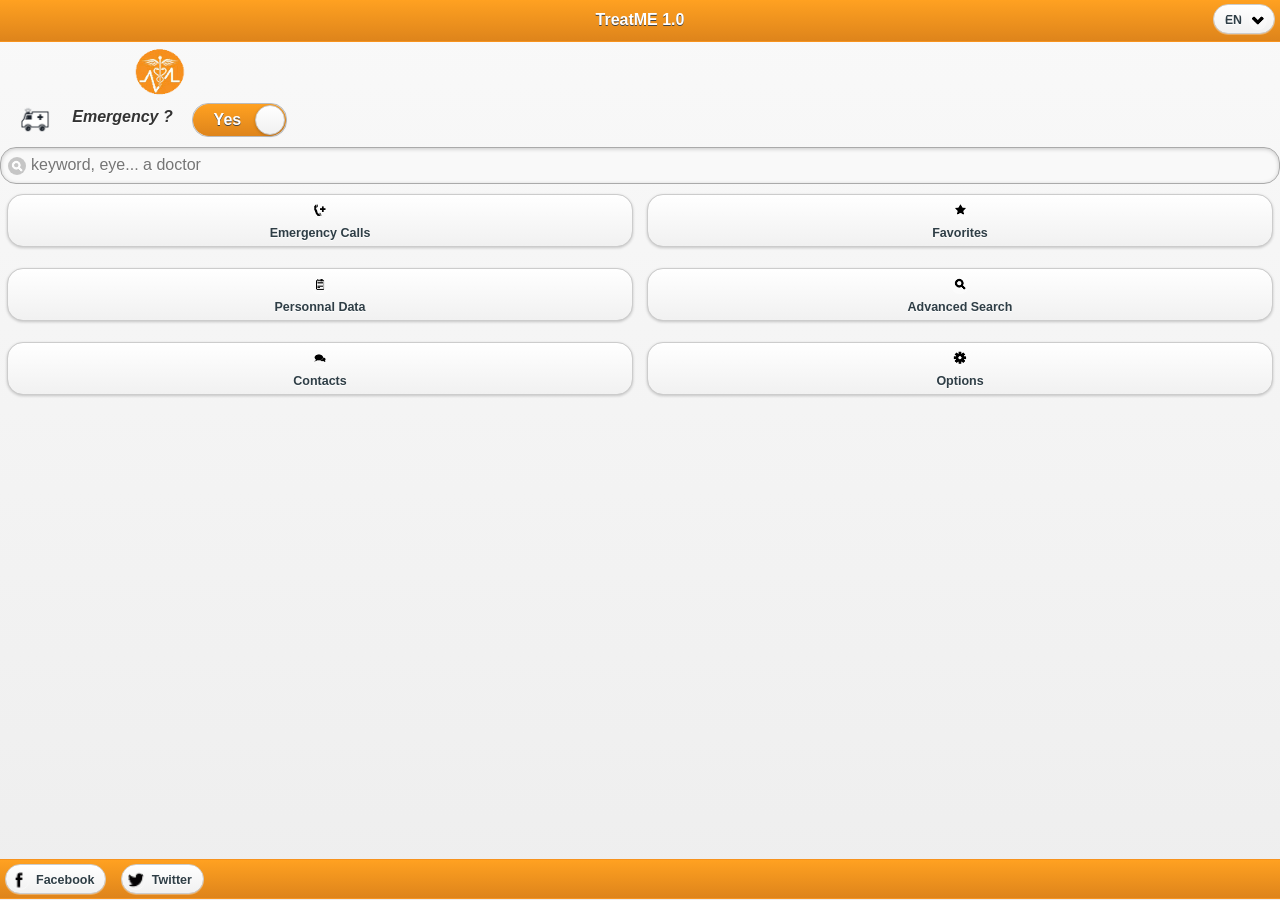
==== commit f19aa692: "MAJ" ====
--- a/homePage.html
+++ b/homePage.html
@@ -268,6 +268,182 @@
                 data-mini='true' data-theme="a" tabIndex="15" data-icon="tweet">
                 Twitter
                 </a>
+            </div>
+        </div>
+        <div data-role="page" style="min-height:480px;" dsid="mapPage" id="mapPage" class="type-interior"
+        data-theme="a" data-add-back-btn="false" data-back-btn-text="Back">
+            <!-- p2header -->
+            <div data-role="header" data-position="fixed" data-theme="a" name="p2header" id="mapPage_p2header"
+            class=' mapPage_p2header '>
+                <h1 dsid="p2header">
+                    Search
+                </h1>
+                <!-- p2headernavbar -->
+                <div data-role="navbar" id="mapPage_p2headernavbar" name="p2headernavbar" dsid="p2headernavbar"
+                class="ui-icon-alt mapPage_p2headernavbar" data-theme="a" style="position: relative;"
+                data-iconpos="left">
+                    <ul>
+                        <!-- mobilenavbaritem_3 -->
+                        <li>
+                            <a data-theme="a" id="mapPage_mobilenavbaritem_3" dsid="mobilenavbaritem_3" name="mobilenavbaritem_3"
+                            data-icon="bars" data-iconpos="left">
+                            List
+                            </a>
+                        </li>
+                        <!-- mobilenavbaritem_5 -->
+                        <li>
+                            <a data-theme="a" data-icon="grid" id="mapPage_mobilenavbaritem_5" dsid="mobilenavbaritem_5"
+                            name="mobilenavbaritem_5" data-iconpos="left">
+                            Details
+                            </a>
+                        </li>
+                        <!-- mobilenavbaritem_17 -->
+                        <li>
+                            <a data-theme="a" data-icon="info" id="mapPage_mobilenavbaritem_17" dsid="mobilenavbaritem_17"
+                            name="mobilenavbaritem_17">
+                            Infos
+                            </a>
+                        </li>
+                    </ul>
+                </div>
+                <!-- mobilebutton_18 -->
+                <a data-role="button" name="mobilebutton_18" dsid="mobilebutton_18" class='ui-btn-right  ui-icon-alt mapPage_mobilebutton_18'
+                style='min-height:20px; ' id="mapPage_mobilebutton_18" data-corners="true" data-icon="home"
+                data-iconpos="notext" data-inline='true' data-mini='true' data-theme="a" tabIndex="4">
+                Home
+                </a>
+                <!-- mobilebutton_23 -->
+                <a data-role="button" name="mobilebutton_23" dsid="mobilebutton_23" class='ui-btn-left   mapPage_mobilebutton_23'
+                id="mapPage_mobilebutton_23" data-corners="true" data-inline='true' data-mini='true'
+                data-theme="a" tabIndex="8">
+                Menu
+                </a>
+            </div>
+            <!-- p2container -->
+            <div data-role="content" id="mapPage_p2container" name="p2container" class=" mapPage_p2container"
+            dsid="p2container" data-theme="">
+                <!-- p2panel -->
+                <div name="p2panel" dsid="p2panel" id="mapPage_p2panel" class=" mapPage_p2panel">
+                    <div id="p2panel" data-display="overlay" data-role="panel" data-transition="slide">
+                        <ul id="p2listview" data-role="listview">
+                            <li>
+                                <a href="#">Acura</a>
+                            </li>
+                            <li>
+                                <a href="#">Audi</a>
+                            </li>
+                            <li>
+                                <a href="#">BMW</a>
+                            </li>
+                            <li>
+                                <a href="#">Cadillac</a>
+                            </li>
+                            <li>
+                                <a href="#">Ferrari</a>
+                            </li>
+                            <li>
+                                <a href="#">Acura</a>
+                            </li>
+                            <li>
+                                <a href="#">Audi</a>
+                            </li>
+                            <li>
+                                <a href="#">BMW</a>
+                            </li>
+                            <li>
+                                <a href="#">Cadillac</a>
+                            </li>
+                            <li>
+                                <a href="#">Ferrari</a>
+                            </li>
+                            <li>
+                                <a href="#">Acura</a>
+                            </li>
+                            <li>
+                                <a href="#">Audi</a>
+                            </li>
+                            <li>
+                                <a href="#">BMW</a>
+                            </li>
+                            <li>
+                                <a href="#">Cadillac</a>
+                            </li>
+                            <li>
+                                <a href="#">Ferrari</a>
+                            </li>
+                            <li>
+                                <a href="#">Acura</a>
+                            </li>
+                            <li>
+                                <a href="#">Audi</a>
+                            </li>
+                            <li>
+                                <a href="#">BMW</a>
+                            </li>
+                            <li>
+                                <a href="#">Cadillac</a>
+                            </li>
+                            <li>
+                                <a href="#">Ferrari</a>
+                            </li>
+                        </ul>
+                    </div>
+                </div>
+                <!-- map -->
+                <div id="mapPage_map" dsid="map" name="map" tiggzitype="object" apperytype="object"
+                class=' mapPage_map' style='width:100%;'>
+                    <img class=' mapPage_map' src="http://assets1.geocommons.com/d51ab1366bec6a2c4954db979e5921bd4cc140db/images/no_preview_map.png?1311276822"
+                    />
+                </div>
+                <ul data-role="listview" id="mapPage_map_markers" name="map_markers" dsid="map_markers"
+                style="display:none">
+                    <!-- marker1 -->
+                    <li id="mapPage_marker1" name="marker1" dsid="marker1" tiggzitype="marker" apperytype="marker"
+                    rendered="false" latitude="" longitude="" text="Here's my position" address="" show_info="false"
+                    style="display:none">
+                        <div id="mapPage_marker1_infoWindow" name="marker1_infoWindowContent" class='mapPage_marker1'>
+                        </div>
+                    </li>
+                </ul>
+            </div>
+            <!-- p2footer -->
+            <div data-role="footer" data-position="fixed" class=" mapPage_p2footer" name="p2footer"
+            dsid="p2footer" id="mapPage_p2footer" data-theme="a">
+                <!-- p2footernavbar -->
+                <div data-role="navbar" id="mapPage_p2footernavbar" name="p2footernavbar" dsid="p2footernavbar"
+                class="ui-icon-nodisc mapPage_p2footernavbar" data-theme="a" style="position: relative;"
+                data-iconpos="top">
+                    <ul>
+                        <!-- mobilenavbaritem_7 -->
+                        <li>
+                            <a data-theme="a" class="ui-btn-active ui-state-persist" id="mapPage_mobilenavbaritem_7"
+                            dsid="mobilenavbaritem_7" name="mobilenavbaritem_7" data-icon="driving" data-iconpos="top">
+                            Driving
+                            </a>
+                        </li>
+                        <!-- mobilenavbaritem_8 -->
+                        <li>
+                            <a data-theme="a" id="mapPage_mobilenavbaritem_8" dsid="mobilenavbaritem_8" name="mobilenavbaritem_8"
+                            data-icon="cycling" data-iconpos="top">
+                            Cycling
+                            </a>
+                        </li>
+                        <!-- mobilenavbaritem_9 -->
+                        <li>
+                            <a data-theme="a" id="mapPage_mobilenavbaritem_9" dsid="mobilenavbaritem_9" name="mobilenavbaritem_9"
+                            data-icon="walking" data-iconpos="top">
+                            Walking
+                            </a>
+                        </li>
+                        <!-- mobilenavbaritem_22 -->
+                        <li>
+                            <a data-theme="a" id="mapPage_mobilenavbaritem_22" dsid="mobilenavbaritem_22" name="mobilenavbaritem_22"
+                            data-iconpos="top" data-icon="bus">
+                            Transit
+                            </a>
+                        </li>
+                    </ul>
+                </div>
             </div>
         </div>
         <div data-role="page" style="min-height:480px;" dsid="profilePage" id="profilePage"
@@ -389,207 +565,6 @@
                 </a>
             </div>
         </div>
-        <div data-role="page" style="min-height:480px;" dsid="mapPage" id="mapPage" class="type-interior"
-        data-theme="a" data-add-back-btn="false" data-back-btn-text="Back">
-            <!-- p2header -->
-            <div data-role="header" data-position="fixed" data-theme="a" name="p2header" id="mapPage_p2header"
-            class=' mapPage_p2header '>
-                <h1 dsid="p2header">
-                    Search
-                </h1>
-                <!-- p2headernavbar -->
-                <div data-role="navbar" id="mapPage_p2headernavbar" name="p2headernavbar" dsid="p2headernavbar"
-                class="ui-icon-alt mapPage_p2headernavbar" data-theme="a" style="position: relative;"
-                data-iconpos="left">
-                    <ul>
-                        <!-- mobilenavbaritem_3 -->
-                        <li>
-                            <a data-theme="a" id="mapPage_mobilenavbaritem_3" dsid="mobilenavbaritem_3" name="mobilenavbaritem_3"
-                            data-icon="bars" data-iconpos="left">
-                            List
-                            </a>
-                        </li>
-                        <!-- mobilenavbaritem_5 -->
-                        <li>
-                            <a data-theme="a" data-icon="grid" id="mapPage_mobilenavbaritem_5" dsid="mobilenavbaritem_5"
-                            name="mobilenavbaritem_5" data-iconpos="left">
-                            Details
-                            </a>
-                        </li>
-                        <!-- mobilenavbaritem_17 -->
-                        <li>
-                            <a data-theme="a" data-icon="search" id="mapPage_mobilenavbaritem_17" dsid="mobilenavbaritem_17"
-                            name="mobilenavbaritem_17">
-                            Search
-                            </a>
-                        </li>
-                    </ul>
-                </div>
-                <!-- mobilebutton_18 -->
-                <a data-role="button" name="mobilebutton_18" dsid="mobilebutton_18" class='ui-btn-right  ui-icon-alt mapPage_mobilebutton_18'
-                style='min-height:20px; ' id="mapPage_mobilebutton_18" data-corners="true" data-icon="home"
-                data-iconpos="notext" data-inline='true' data-mini='true' data-theme="a" tabIndex="4">
-                Home
-                </a>
-                <!-- mobilebutton_23 -->
-                <a data-role="button" name="mobilebutton_23" dsid="mobilebutton_23" class='ui-btn-left   mapPage_mobilebutton_23'
-                id="mapPage_mobilebutton_23" data-corners="true" data-inline='true' data-mini='true'
-                data-theme="a" tabIndex="8">
-                Menu
-                </a>
-            </div>
-            <!-- p2container -->
-            <div data-role="content" id="mapPage_p2container" name="p2container" class=" mapPage_p2container"
-            dsid="p2container" data-theme="">
-                <!-- p2panel -->
-                <div name="p2panel" dsid="p2panel" id="mapPage_p2panel" class=" mapPage_p2panel">
-                    <div id="p2panel" data-display="overlay" data-role="panel" data-transition="slide">
-                        <ul id="p2listview" data-role="listview">
-                            <li>
-                                <a href="#">Acura</a>
-                            </li>
-                            <li>
-                                <a href="#">Audi</a>
-                            </li>
-                            <li>
-                                <a href="#">BMW</a>
-                            </li>
-                            <li>
-                                <a href="#">Cadillac</a>
-                            </li>
-                            <li>
-                                <a href="#">Ferrari</a>
-                            </li>
-                            <li>
-                                <a href="#">Acura</a>
-                            </li>
-                            <li>
-                                <a href="#">Audi</a>
-                            </li>
-                            <li>
-                                <a href="#">BMW</a>
-                            </li>
-                            <li>
-                                <a href="#">Cadillac</a>
-                            </li>
-                            <li>
-                                <a href="#">Ferrari</a>
-                            </li>
-                            <li>
-                                <a href="#">Acura</a>
-                            </li>
-                            <li>
-                                <a href="#">Audi</a>
-                            </li>
-                            <li>
-                                <a href="#">BMW</a>
-                            </li>
-                            <li>
-                                <a href="#">Cadillac</a>
-                            </li>
-                            <li>
-                                <a href="#">Ferrari</a>
-                            </li>
-                            <li>
-                                <a href="#">Acura</a>
-                            </li>
-                            <li>
-                                <a href="#">Audi</a>
-                            </li>
-                            <li>
-                                <a href="#">BMW</a>
-                            </li>
-                            <li>
-                                <a href="#">Cadillac</a>
-                            </li>
-                            <li>
-                                <a href="#">Ferrari</a>
-                            </li>
-                            <li>
-                                <a href="#">Acura</a>
-                            </li>
-                            <li>
-                                <a href="#">Audi</a>
-                            </li>
-                            <li>
-                                <a href="#">BMW</a>
-                            </li>
-                            <li>
-                                <a href="#">Cadillac</a>
-                            </li>
-                            <li>
-                                <a href="#">Ferrari</a>
-                            </li>
-                        </ul>
-                    </div>
-                </div>
-                <!-- mobilesearchbar_21 -->
-                <div data-role="fieldcontain" class="mapPage_mobilesearchbar_21 ">
-                    <div id="mapPage_mobilesearchbar_21-cover-div">
-                        <img id="mapPage_mobilesearchbar_21-cover-img" src="files/resources/image/icon-search-cover.png"
-                        />
-                    </div>
-                    <input type="search" name="mobilesearchbar_21" id="mapPage_mobilesearchbar_21" dsid="mobilesearchbar_21"
-                    value="" placeholder="Search..." data-theme="a" tabIndex="7" class='ui-icon-alt mapPage_mobilesearchbar_21 '
-                    data-mini="true" />
-                </div>
-                <!-- map -->
-                <div id="mapPage_map" dsid="map" name="map" tiggzitype="object" apperytype="object"
-                class=' mapPage_map' style='width:100%;'>
-                    <img class=' mapPage_map' src="http://assets1.geocommons.com/d51ab1366bec6a2c4954db979e5921bd4cc140db/images/no_preview_map.png?1311276822"
-                    />
-                </div>
-                <ul data-role="listview" id="mapPage_map_markers" name="map_markers" dsid="map_markers"
-                style="display:none">
-                    <!-- marker1 -->
-                    <li id="mapPage_marker1" name="marker1" dsid="marker1" tiggzitype="marker" apperytype="marker"
-                    rendered="false" latitude="" longitude="" text="Here's my position" address="" show_info="false"
-                    style="display:none">
-                        <div id="mapPage_marker1_infoWindow" name="marker1_infoWindowContent" class='mapPage_marker1'>
-                        </div>
-                    </li>
-                </ul>
-            </div>
-            <!-- p2footer -->
-            <div data-role="footer" data-position="fixed" class=" mapPage_p2footer" name="p2footer"
-            dsid="p2footer" id="mapPage_p2footer" data-theme="a">
-                <!-- p2footernavbar -->
-                <div data-role="navbar" id="mapPage_p2footernavbar" name="p2footernavbar" dsid="p2footernavbar"
-                class="ui-icon-nodisc mapPage_p2footernavbar" data-theme="a" style="position: relative;"
-                data-iconpos="top">
-                    <ul>
-                        <!-- mobilenavbaritem_7 -->
-                        <li>
-                            <a data-theme="a" class="ui-btn-active ui-state-persist" id="mapPage_mobilenavbaritem_7"
-                            dsid="mobilenavbaritem_7" name="mobilenavbaritem_7" data-icon="driving" data-iconpos="top">
-                            Driving
-                            </a>
-                        </li>
-                        <!-- mobilenavbaritem_8 -->
-                        <li>
-                            <a data-theme="a" id="mapPage_mobilenavbaritem_8" dsid="mobilenavbaritem_8" name="mobilenavbaritem_8"
-                            data-icon="cycling" data-iconpos="top">
-                            Cycling
-                            </a>
-                        </li>
-                        <!-- mobilenavbaritem_9 -->
-                        <li>
-                            <a data-theme="a" id="mapPage_mobilenavbaritem_9" dsid="mobilenavbaritem_9" name="mobilenavbaritem_9"
-                            data-icon="walking" data-iconpos="top">
-                            Walking
-                            </a>
-                        </li>
-                        <!-- mobilenavbaritem_22 -->
-                        <li>
-                            <a data-theme="a" id="mapPage_mobilenavbaritem_22" dsid="mobilenavbaritem_22" name="mobilenavbaritem_22"
-                            data-iconpos="top" data-icon="bus">
-                            Transit
-                            </a>
-                        </li>
-                    </ul>
-                </div>
-            </div>
-        </div>
     </body>
 
 </html>
--- a/homePage.css
+++ b/homePage.css
@@ -18,7 +18,7 @@
 }
 /* mobileimage_113 */
 .homePage_mobileimage_113 {
-	margin: -10px 0px 0px 115px;
+	margin: -15px 0px 0px 115px;
 	width: 90px; height: 90px;
 	display: block;
 }
@@ -200,82 +200,6 @@
 	margin: 4px 5px 4px 5px;
 }
 /*
-* CSS for profilePage generated by Exadel Appery
-*/
-/* mobilebutton_26 */
-.ui-btn.profilePage_mobilebutton_26 {
-
-}
-/* mobilecontainer */
-.ui-content.profilePage_mobilecontainer {
-	padding: 0px 0px 0px 0px;
-	height: 100%;
-}
-/* mobileradiogroup_1 */
-.profilePage_mobileradiogroup_1 {
-	margin: 4px 0px 4px 30px;
-	display: none;
-}
-/* mobileradiobutton_2 */
-.profilePage_mobileradiobutton_2 {
-	-webkit-border-radius: inherit;
-	border-radius: inherit;
-}
-/* mobileradiobutton_3 */
-.profilePage_mobileradiobutton_3 {
-	-webkit-border-radius: inherit;
-	border-radius: inherit;
-}
-/* mobilelist_8 */
-.ui-content .profilePage_mobilelist_8 {
-	margin: 0px 0px 0px 0px;
-}
-/* mobilelistitem_9 */
-/* mobilelistitembutton_10 */
-.profilePage_mobilelistitembutton_10 {
-
-}
-/* mobilelistitem_11 */
-/* mobilelistitembutton_12 */
-.profilePage_mobilelistitembutton_12 {
-
-}
-/* mobilelistitem_13 */
-/* mobilelistitembutton_14 */
-.profilePage_mobilelistitembutton_14 {
-
-}
-/* mobilelistitem_22 */
-/* mobilelistitembutton_23 */
-.profilePage_mobilelistitembutton_23 {
-
-}
-/* mobilelistitem_24 */
-/* mobilelistitembutton_25 */
-.profilePage_mobilelistitembutton_25 {
-
-}
-/* mobilefooter */
-.profilePage_mobilefooter {
-	min-height:38px;
-}
-/* mobilebutton_29 */
-.ui-btn.profilePage_mobilebutton_29 {
-	margin: 4px 5px 4px 5px;
-}
-/* mobilebutton_27 */
-.ui-btn.profilePage_mobilebutton_27 {
-	margin: 4px 5px 4px 5px;
-}
-/* mobilebutton_28 */
-.ui-btn.profilePage_mobilebutton_28 {
-	margin: 4px 5px 4px 5px;
-}
-/* mobilebutton_30 */
-.ui-btn.profilePage_mobilebutton_30 {
-	margin: 4px 5px 4px 5px;
-}
-/*
 * CSS for mapPage generated by Exadel Appery
 */
 /* p2headernavbar */
@@ -311,17 +235,6 @@
 .mapPage_p2panel {
 	margin: 0px 0px 0px 0px;
 	font-weight: normal;
-}
-/* mobilesearchbar_21 */
-.mapPage_mobilesearchbar_21 {
-	margin: 0px 0px 0px 0px;
-}
-#mapPage_mobilesearchbar_21-cover-div {
-	width: 16px;
-	height: 16px;
-	position: absolute;
-	margin: 9px 7px 8px 7px;
-	z-index: 9999;
 }
 /* map */
 .mapPage_map {
@@ -353,4 +266,80 @@
 }
 .mapPage_p2footernavbar ul.ui-grid-duo li:nth-child(even) a {
 	margin-right: 1px !important;
+}
+/*
+* CSS for profilePage generated by Exadel Appery
+*/
+/* mobilebutton_26 */
+.ui-btn.profilePage_mobilebutton_26 {
+
+}
+/* mobilecontainer */
+.ui-content.profilePage_mobilecontainer {
+	padding: 0px 0px 0px 0px;
+	height: 100%;
+}
+/* mobileradiogroup_1 */
+.profilePage_mobileradiogroup_1 {
+	margin: 4px 0px 4px 30px;
+	display: none;
+}
+/* mobileradiobutton_2 */
+.profilePage_mobileradiobutton_2 {
+	-webkit-border-radius: inherit;
+	border-radius: inherit;
+}
+/* mobileradiobutton_3 */
+.profilePage_mobileradiobutton_3 {
+	-webkit-border-radius: inherit;
+	border-radius: inherit;
+}
+/* mobilelist_8 */
+.ui-content .profilePage_mobilelist_8 {
+	margin: 0px 0px 0px 0px;
+}
+/* mobilelistitem_9 */
+/* mobilelistitembutton_10 */
+.profilePage_mobilelistitembutton_10 {
+
+}
+/* mobilelistitem_11 */
+/* mobilelistitembutton_12 */
+.profilePage_mobilelistitembutton_12 {
+
+}
+/* mobilelistitem_13 */
+/* mobilelistitembutton_14 */
+.profilePage_mobilelistitembutton_14 {
+
+}
+/* mobilelistitem_22 */
+/* mobilelistitembutton_23 */
+.profilePage_mobilelistitembutton_23 {
+
+}
+/* mobilelistitem_24 */
+/* mobilelistitembutton_25 */
+.profilePage_mobilelistitembutton_25 {
+
+}
+/* mobilefooter */
+.profilePage_mobilefooter {
+	min-height:38px;
+}
+/* mobilebutton_29 */
+.ui-btn.profilePage_mobilebutton_29 {
+	margin: 4px 5px 4px 5px;
+}
+/* mobilebutton_27 */
+.ui-btn.profilePage_mobilebutton_27 {
+	margin: 4px 5px 4px 5px;
+}
+/* mobilebutton_28 */
+.ui-btn.profilePage_mobilebutton_28 {
+	margin: 4px 5px 4px 5px;
+}
+/* mobilebutton_30 */
+.ui-btn.profilePage_mobilebutton_30 {
+	margin: 4px 5px 4px 5px;
 }
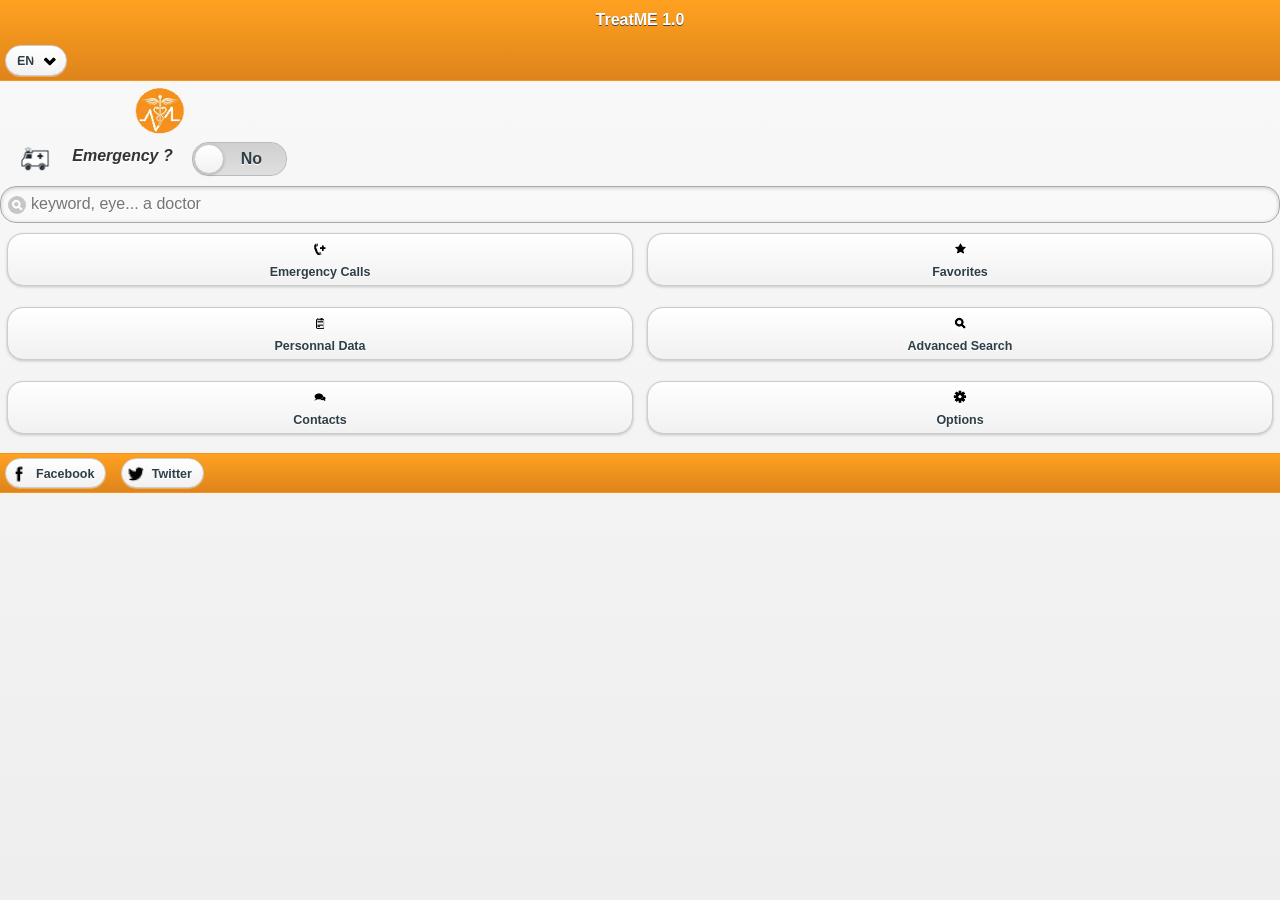
==== commit 448442bf: "Maps fixed" ====
--- a/homePage.html
+++ b/homePage.html
@@ -74,7 +74,7 @@
     </head>
     
     <body>
-        <script language="JavaScript" type="text/javascript">
+        <script type="text/javascript">
                 if (navigator.userAgent.match(/iP/i))
         {
             $(window).bind('orientationchange', function(event)
@@ -390,10 +390,8 @@
                     </div>
                 </div>
                 <!-- map -->
-                <div id="mapPage_map" dsid="map" name="map" tiggzitype="object" apperytype="object"
-                class=' mapPage_map' style='width:100%;'>
-                    <img class=' mapPage_map' src="http://assets1.geocommons.com/d51ab1366bec6a2c4954db979e5921bd4cc140db/images/no_preview_map.png?1311276822"
-                    />
+                <div id="mapPage_map" dsid="map" name="map" tiggzitype="object" apperytype="object" class='mapPage_map' style='width:100%;' >
+                    <img class=' mapPage_map' src="http://assets1.geocommons.com/d51ab1366bec6a2c4954db979e5921bd4cc140db/images/no_preview_map.png?1311276822" />
                 </div>
                 <ul data-role="listview" id="mapPage_map_markers" name="map_markers" dsid="map_markers"
                 style="display:none">
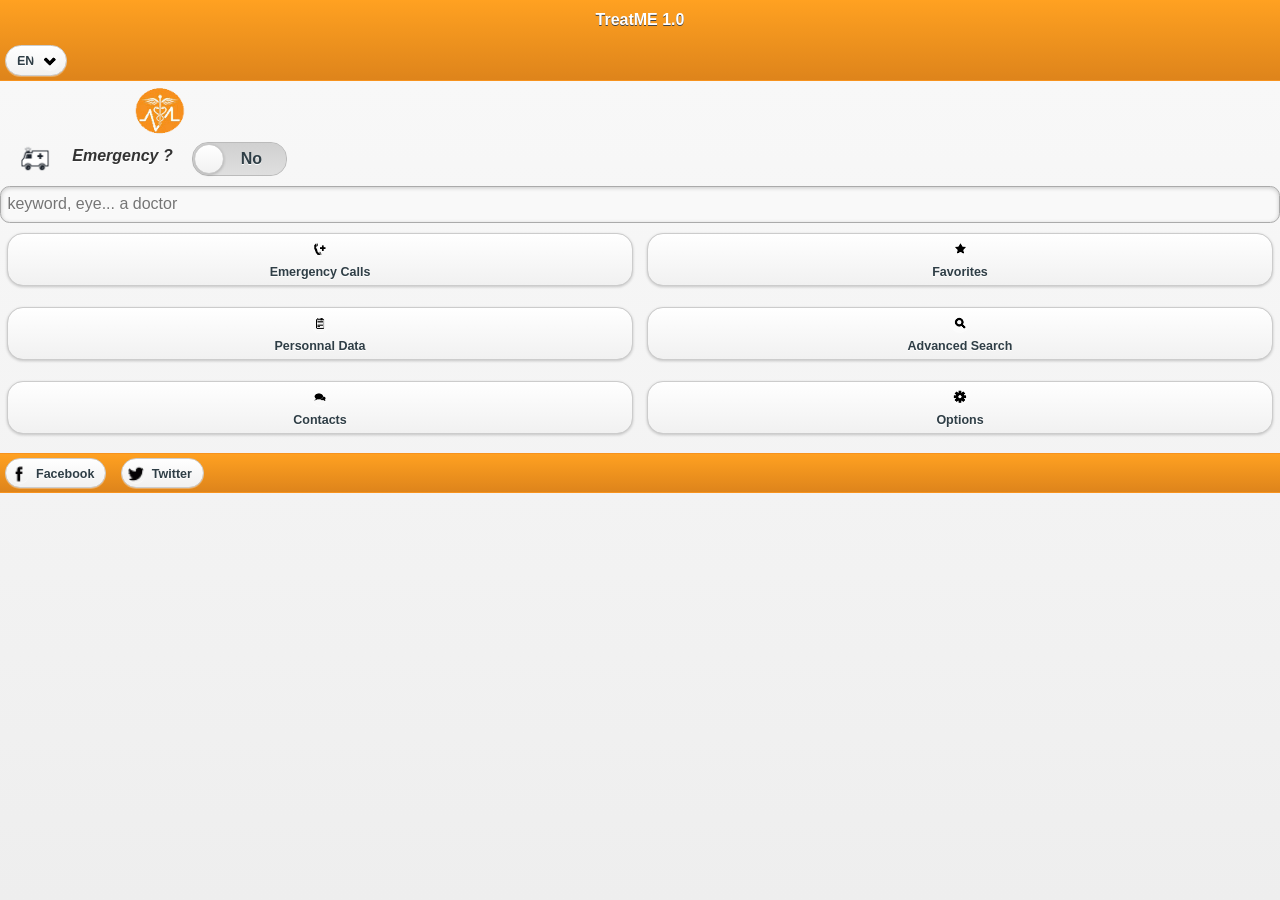
==== commit 25325975: "Presentation version" ====
--- a/homePage.html
+++ b/homePage.html
@@ -69,8 +69,156 @@
         <script type="text/javascript" src="files/views/assets/js/services/service.js">
         </script>
         <link href="homePage.css" rel="stylesheet" type="text/css" />
+<script type="text/javascript">
+var doctorsGoogle = [];
+function callback(results, status) {
+if (status == google.maps.places.PlacesServiceStatus.OK) {
+for (var i = 0; i < results.length; i++) {
+var place = results[i];
+// console.log("name = " + place.name + " location = " + place.geometry.location + " reference = " + place.reference);
+doctorsGoogle.push({
+"name" : place.name ,
+"location" : place.geometry.location ,
+"reference" : place.reference,
+"address" : "N/A"
+});
+//console.log(medicalResG.places[0].name + " " + medicalResG.places[0].location);
+}
+}
+}
+ 
+function getdetailsGoogle(lat, lng, searchedkey) {
+ //var lat=48.853581;
+ //var lng = 2.348915;
+ //var key = "dentist";
+ var position = new google.maps.LatLng(lat, lng);
+ 
+map = new google.maps.Map(document.getElementById('map'), {
+mapTypeId: google.maps.MapTypeId.ROADMAP,
+center: position,
+zoom: 15
+});
+ 
+var request = {
+location: position,
+radius: '5000',
+rankby : 'distance',
+keyword : searchedkey
+ 
+};
+ 
+service = new google.maps.places.PlacesService(map);
+service.nearbySearch(request, callback);
+}
+ 
+ 
+function getdetailsDoctoralia(lat, lng, searchedkey) {
+ 
+// Get my current reverse geocoding
+ 
+// Retrive my current city
+var typesearch = "near";
+ 
+var my_country = "https://api.doctoralia.com/v1/countries?apiKey=89dbbd84";
+var specialtiesByCountry = "https://api.doctoralia.com/v1/"+ my_country +"/specialities?apiKey=89dbbd84";
+var provinces = "https://api.doctoralia.com/v1/"+ my_country +"/provinces?apiKey=89dbbd84";
+var citiesByProvince = "https://api.doctoralia.com/v1/"+ my_country +"/provinces/"+ provinces +"/cities?apiKey=89dbbd84";
+var insurances = "https://api.doctoralia.com/v1/"+ my_country +"/insurances?apiKey=89dbbd84"; // Conventionné 1, 2, ou 0
+ 
+ 
+var keyword = document.getElementById("searchedkey");
+var nearbysearch = "https://api.doctoralia.com/v1/fr/searchNearBy?lat="+lat+"&lng="+lng+"&specialityId=1071&apiKey=89dbbd84";
+var keywordsearch = "https://api.doctoralia.com/v1/fr/search/"+ searchedkey +"?apiKey=89dbbd84";
+//var url = "https://api.doctoralia.com/v1/fr/search/pediatre?apiKey=89dbbd84"
+ 
+var medicalResD = {
+places: []
+};
+ 
+if (typesearch == "near")
+{
+// Function nearbysearch
+$.getJSON(nearbysearch, function(json) {
+if (json.size == 0) {
+console.log("json error");
+return;
+}
+var data = json.result.medicalCenters; //Tableau de Données
+var tab_spe;
+for (var i=0; i < data.length; i++ ){
+for (var j=0; j < data[i].specialities.length; j++ )
+{
+tab_spe = data[i].specialities[j].name;
+}
+ 
+doctorsGoogle.push({
+"name" : data[i].name ,
+//"postalCode": data.postalCode,
+//"city" : data.city,
+//"region" : data.region,
+//"lat" : data.lat,
+//"lng" : data.lng,
+"location" : new google.maps.LatLng(data[i].lat, data[i].lng, true),
+"reference" : "N/A",
+"address" : data[i].address ,
+"withAppointments" : data[i].withAppointments,
+"specialities" : tab_spe
+});
+}
+});
+}
+ 
+if (typesearch == "text")
+{
+// Function textsearch
+$.getJSON(keywordsearch, function(json) {
+if (json.size == 0) {
+console.log("json error");
+return;
+}
+var data = json.result.entities; //Tableau de Données
+for (var i=0; i < data.length; i++ ){
+//console.log(data[i].name);
+ 
+medicalResD.places.push({
+"name" : place.name ,
+"location" : place.geometry.location ,
+"reference" : place.reference
+});
+ 
+// console.log(medicalRes.places[0].name);
+}
+});
+}
+//return medicalResD.places;
+}
+function treatme(lat, lng , searchedkey)
+{
+ 
+ //getdetailsDoctoralia(0, 0, searchedkey);
+ //getdetailsGoogle(0, 0, searchedkey);
+ 
+ getdetailsDoctoralia(lat, lng, searchedkey);
+ //getdetailsGoogle(lat, lng, searchedkey);
+//var doctors.push(doctorsD) ;//doctorsD.concat(doctorsD);
+ 
+// wait before
+//setTimeout(function(){null},30000);
+ 
+//if(doctorsGoogle.length != 0)
+//{
+//console.log(doctorsGoogle);
+//}
+//return doctors;
+}
+ 
+ 
+</script>
         <script type="text/javascript" src="homePage.js">
         </script>
+        <script type="text/javascript" src="js/jquery.autocomplete.min.js"></script>
+        <script type="text/javascript" src="js/search-autocomplete.js"></script>
+        
     </head>
     
     <body>
@@ -83,6 +231,7 @@
             }).trigger('orientationchange');
         }
         </script>
+        
         <div data-role="page" style="min-height:480px;" dsid="homePage" id="homePage" class="type-interior"
         data-theme="a" data-add-back-btn="false" data-back-btn-text="Back">
             <!-- p1header -->
@@ -162,10 +311,11 @@
                         <img id="homePage_p1search-cover-img" src="files/resources/image/icon-search-cover.png"
                         />
                     </div>
-                    <input type="search" name="p1search" id="homePage_p1search" dsid="p1search" value=""
-                    placeholder="keyword, eye... a doctor" data-theme="a" tabIndex="21" class='ui-icon-alt homePage_p1search '
-                    />
-                </div>
+                    
+                    <input type="text" name="p1search" id="homePage_p1search" dsid="p1search" value=""
+                    placeholder="keyword, eye... a doctor" data-theme="a" tabIndex="21" class='ui-icon-alt homePage_p1search' />
+
+				</div>
                 <!-- mobilegrid_95 -->
                 <div class="homePage_mobilegrid_95_wrapper">
                     <table id="homePage_mobilegrid_95" class=" homePage_mobilegrid_95" dsid="mobilegrid_95"
